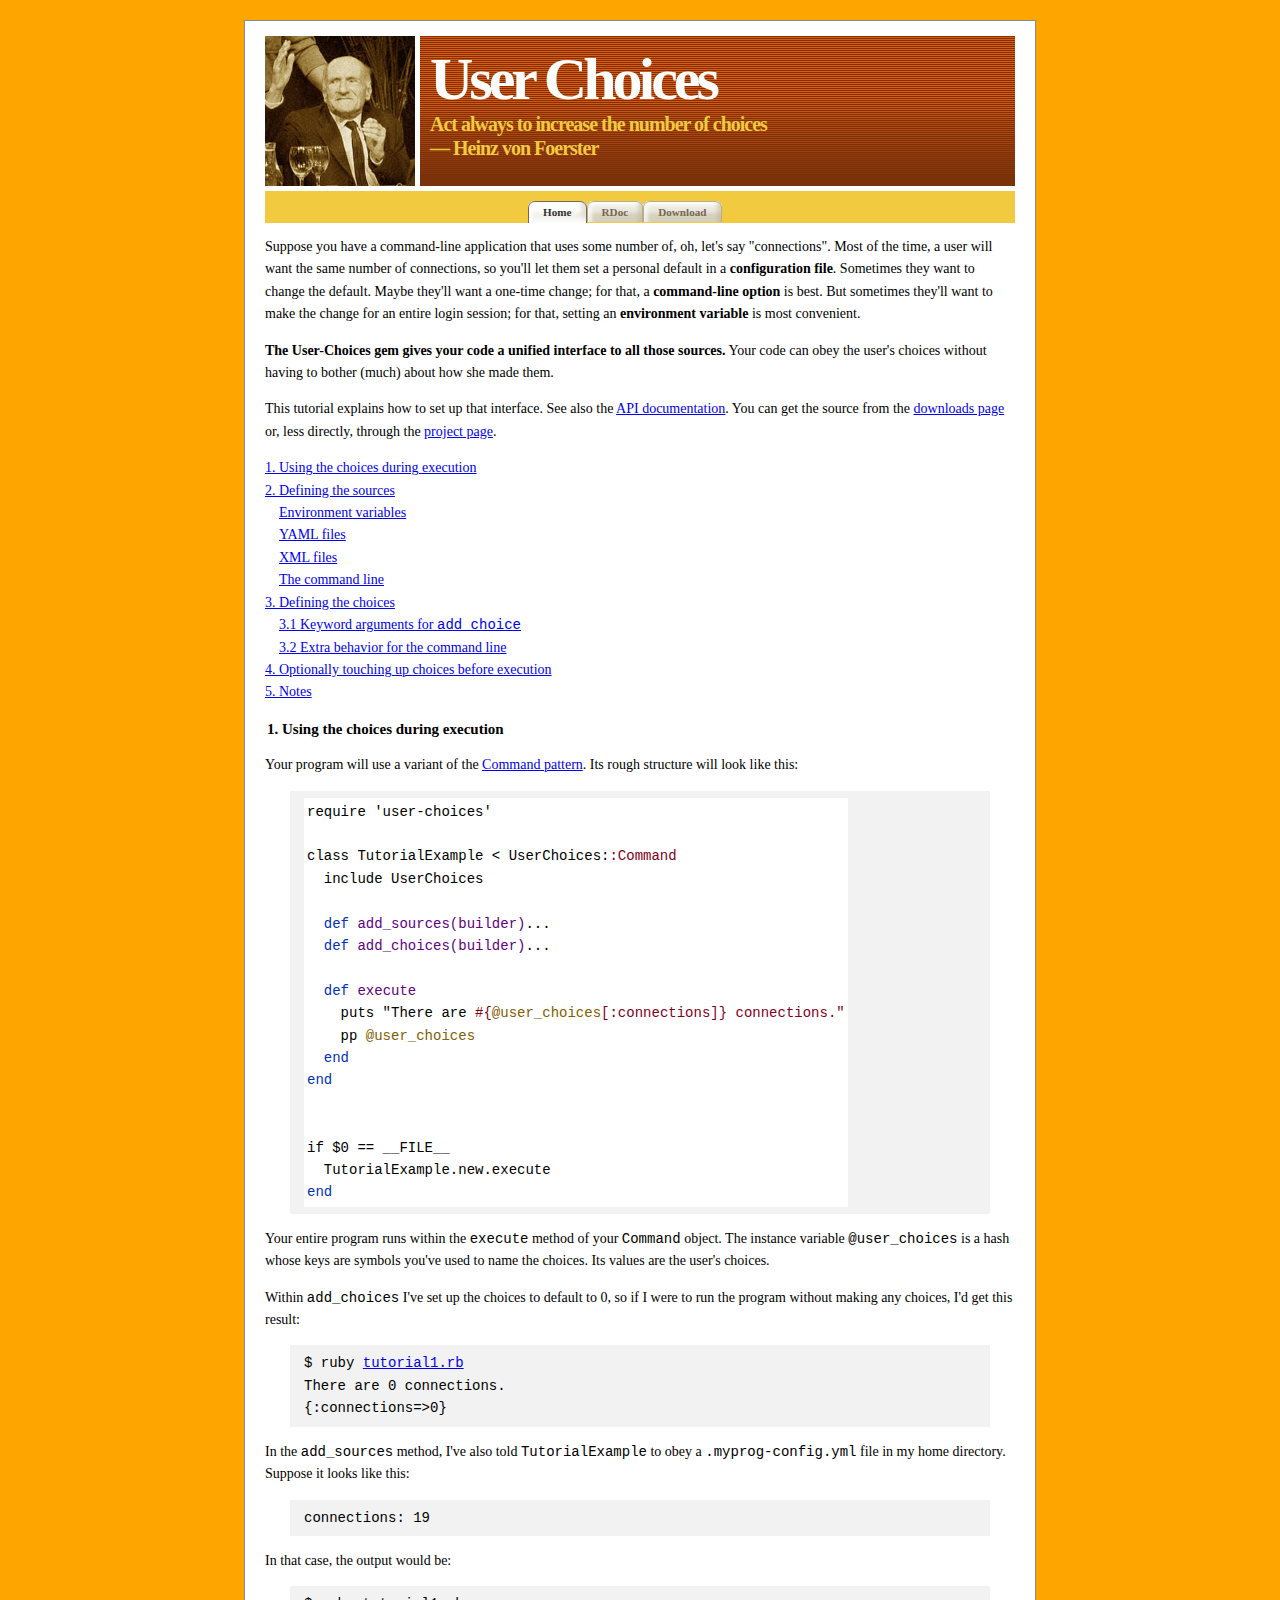
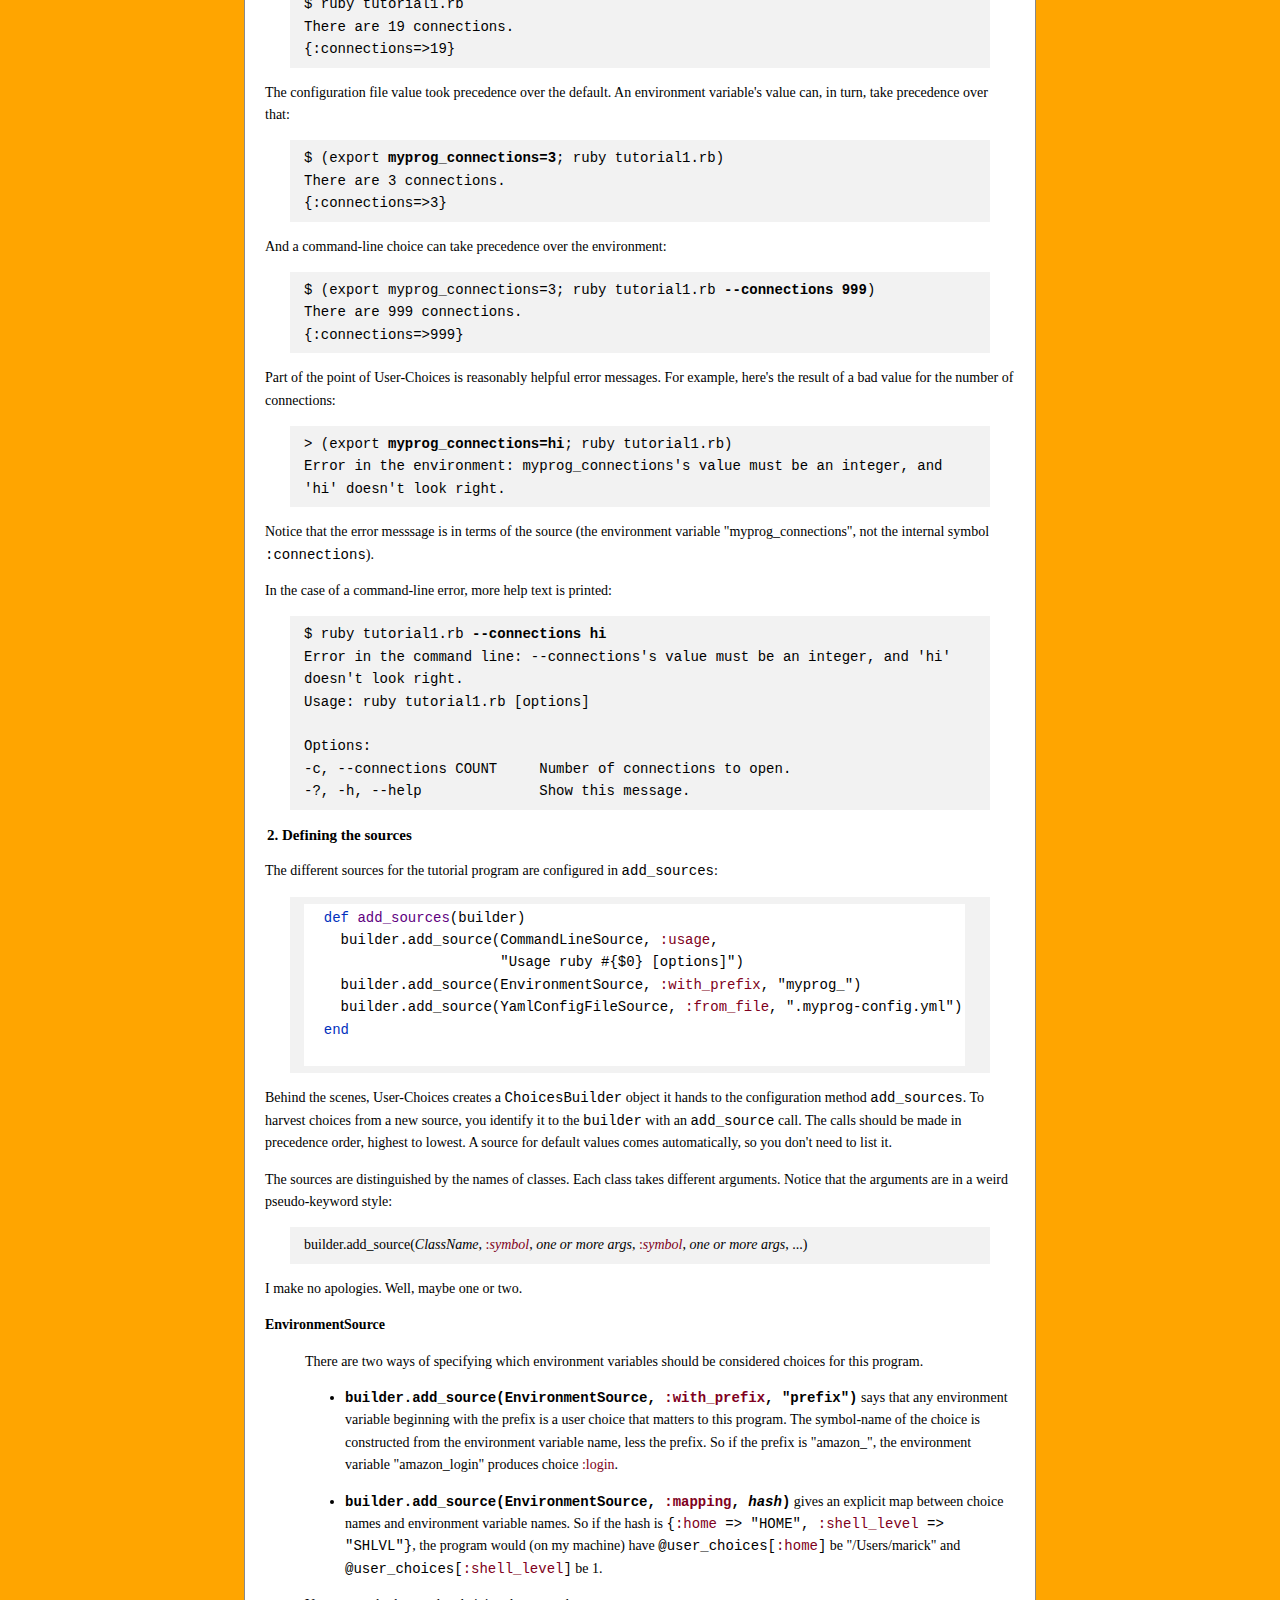
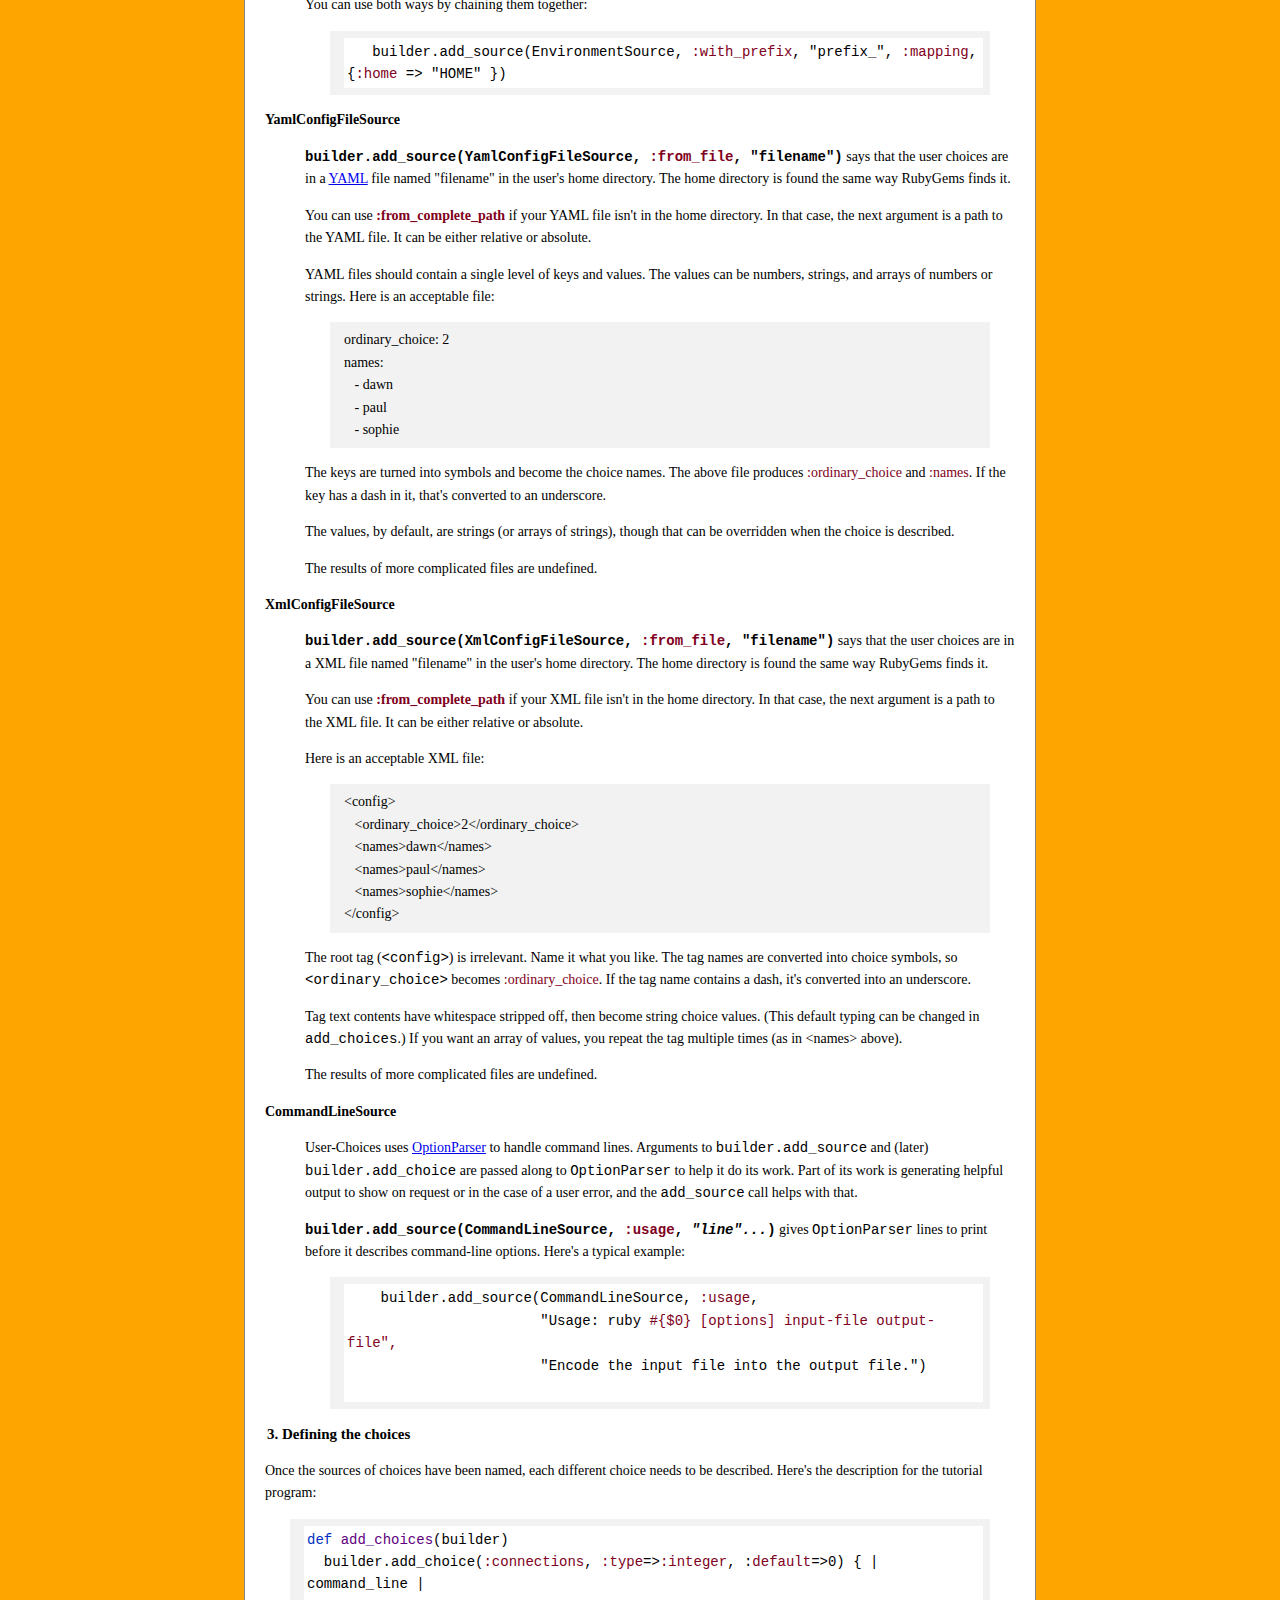
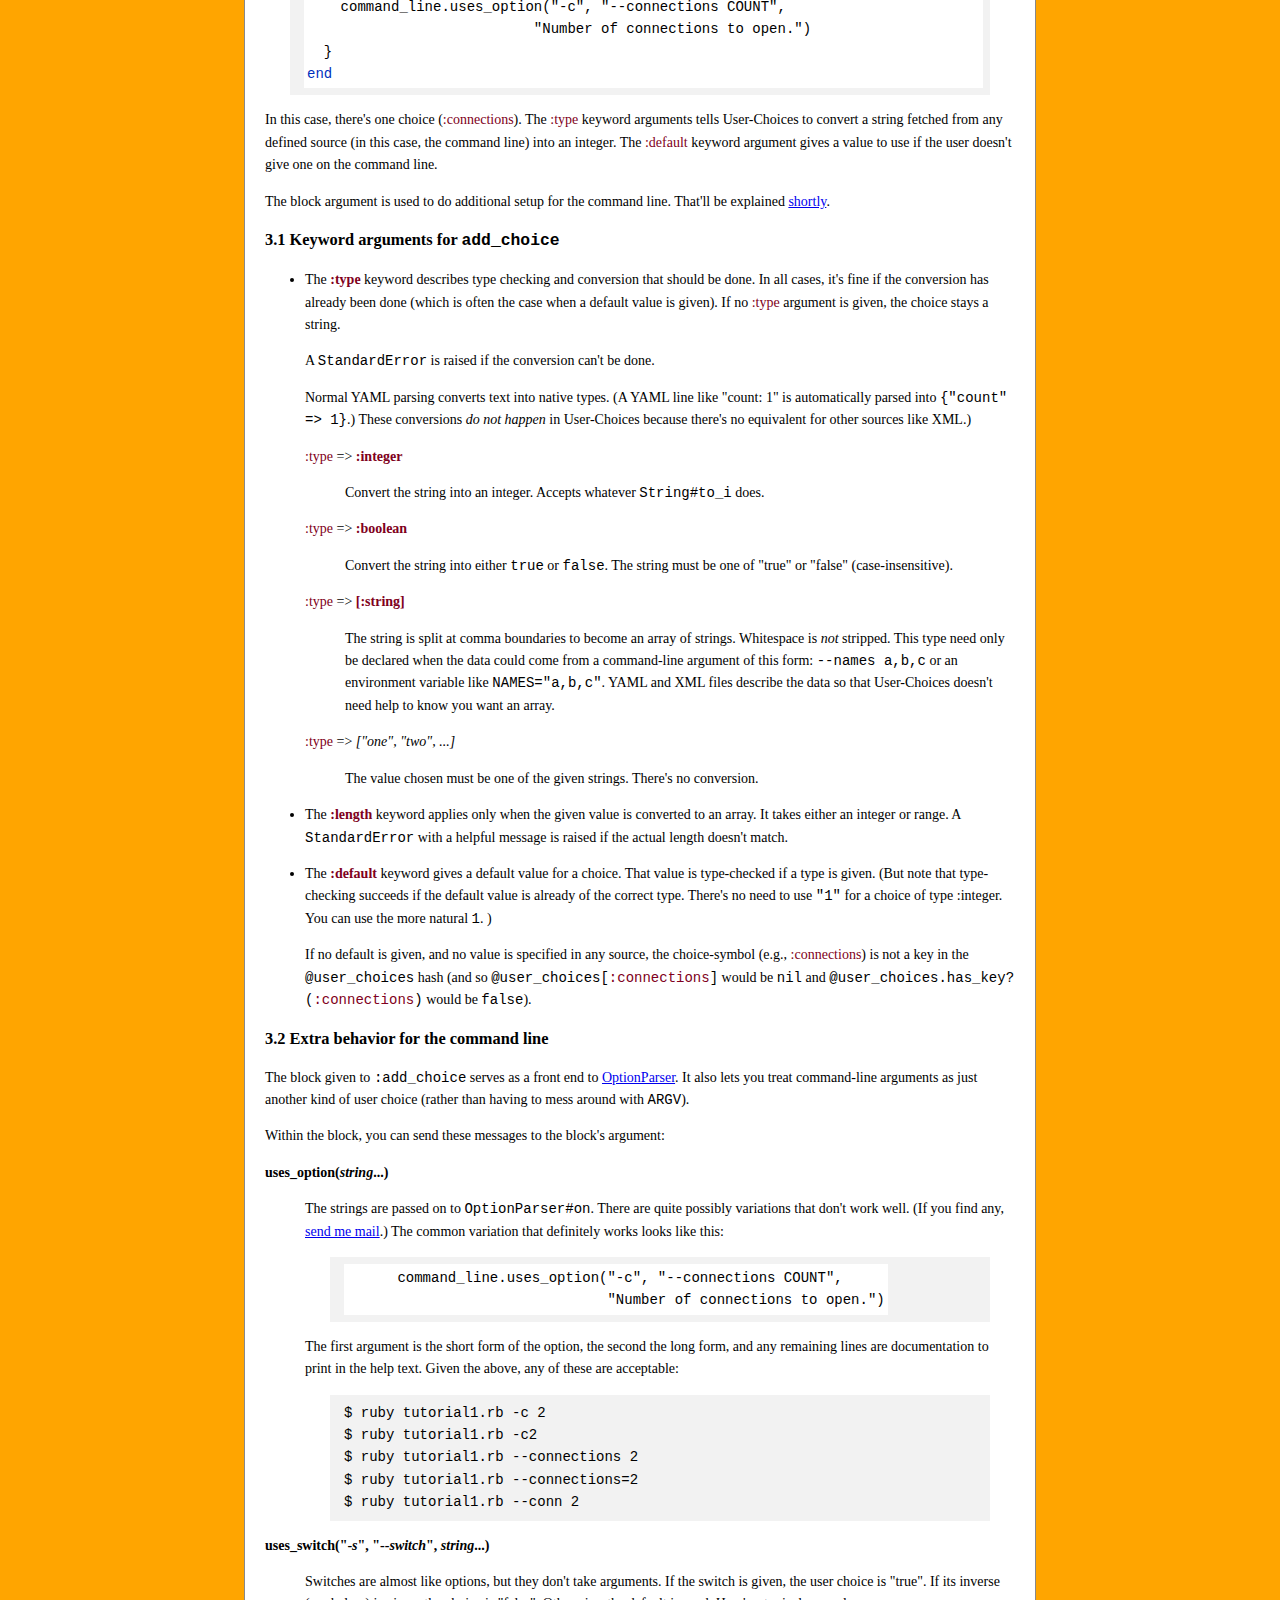
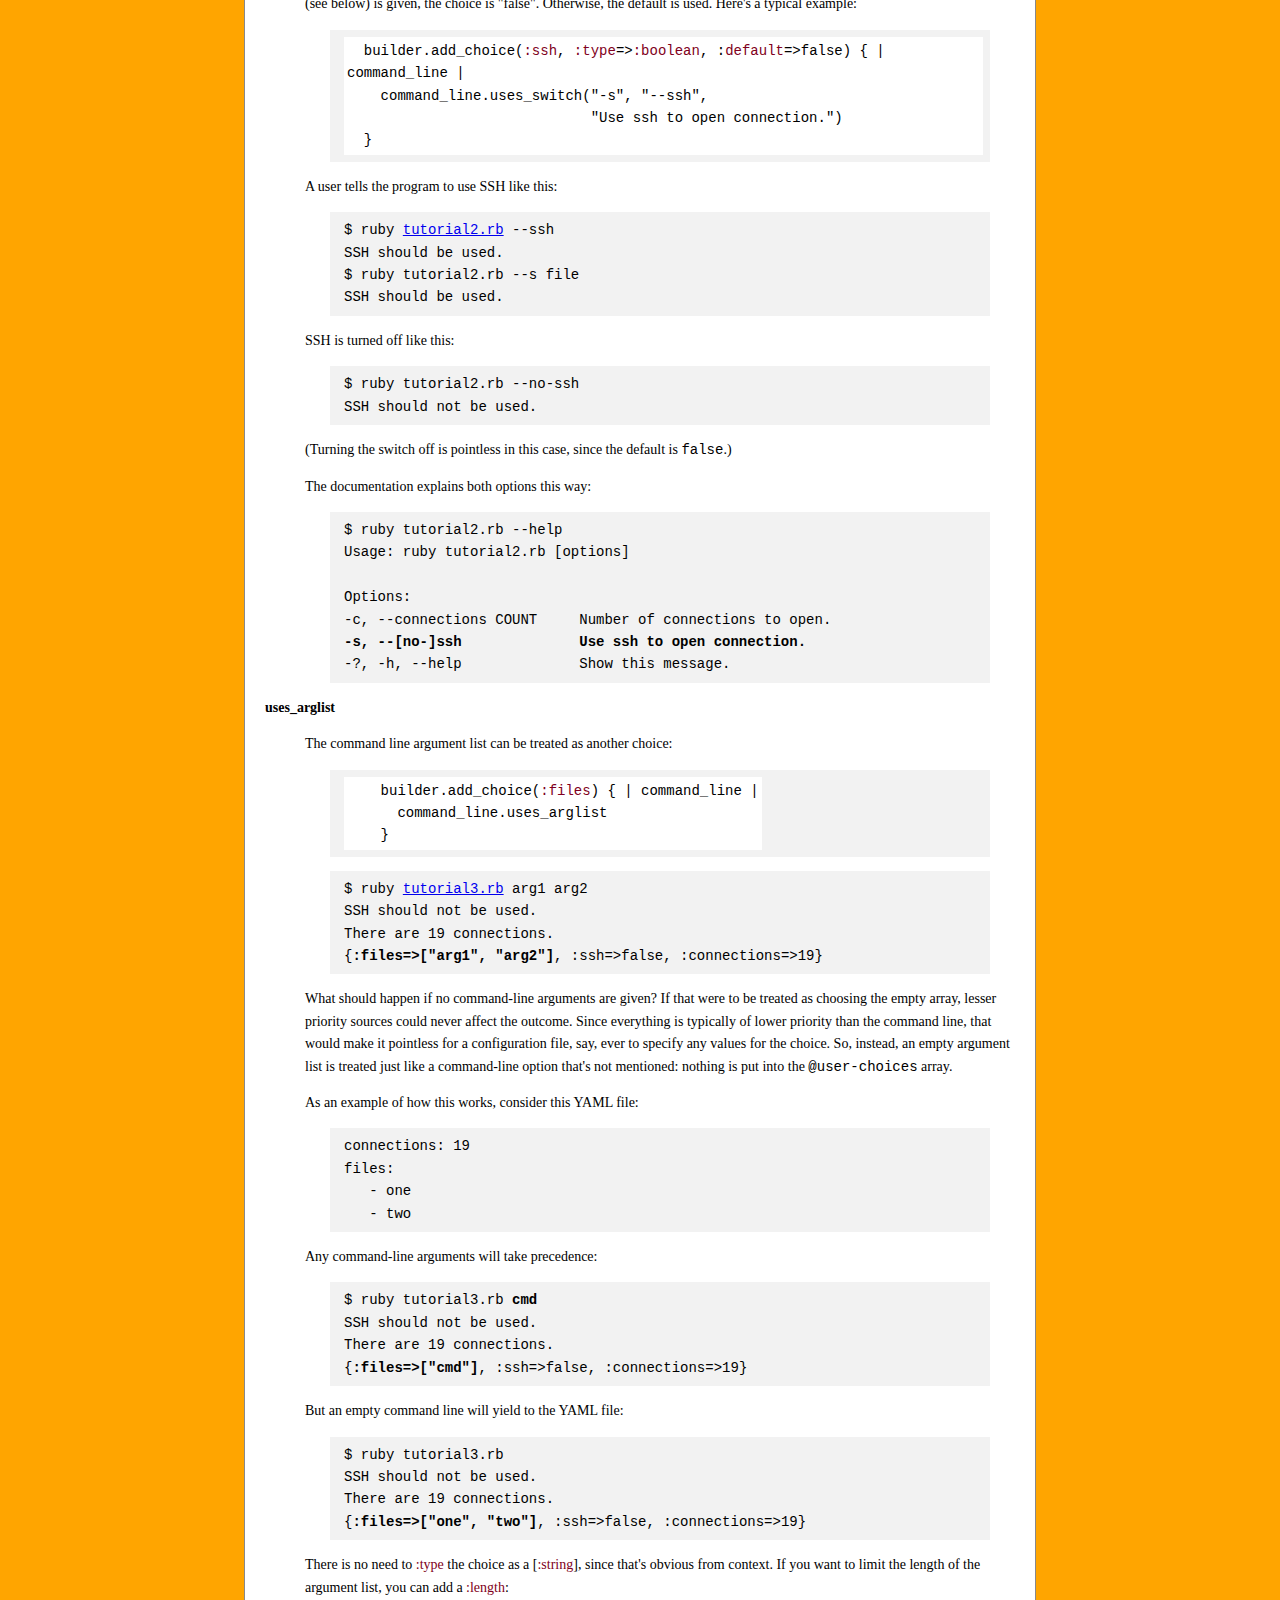
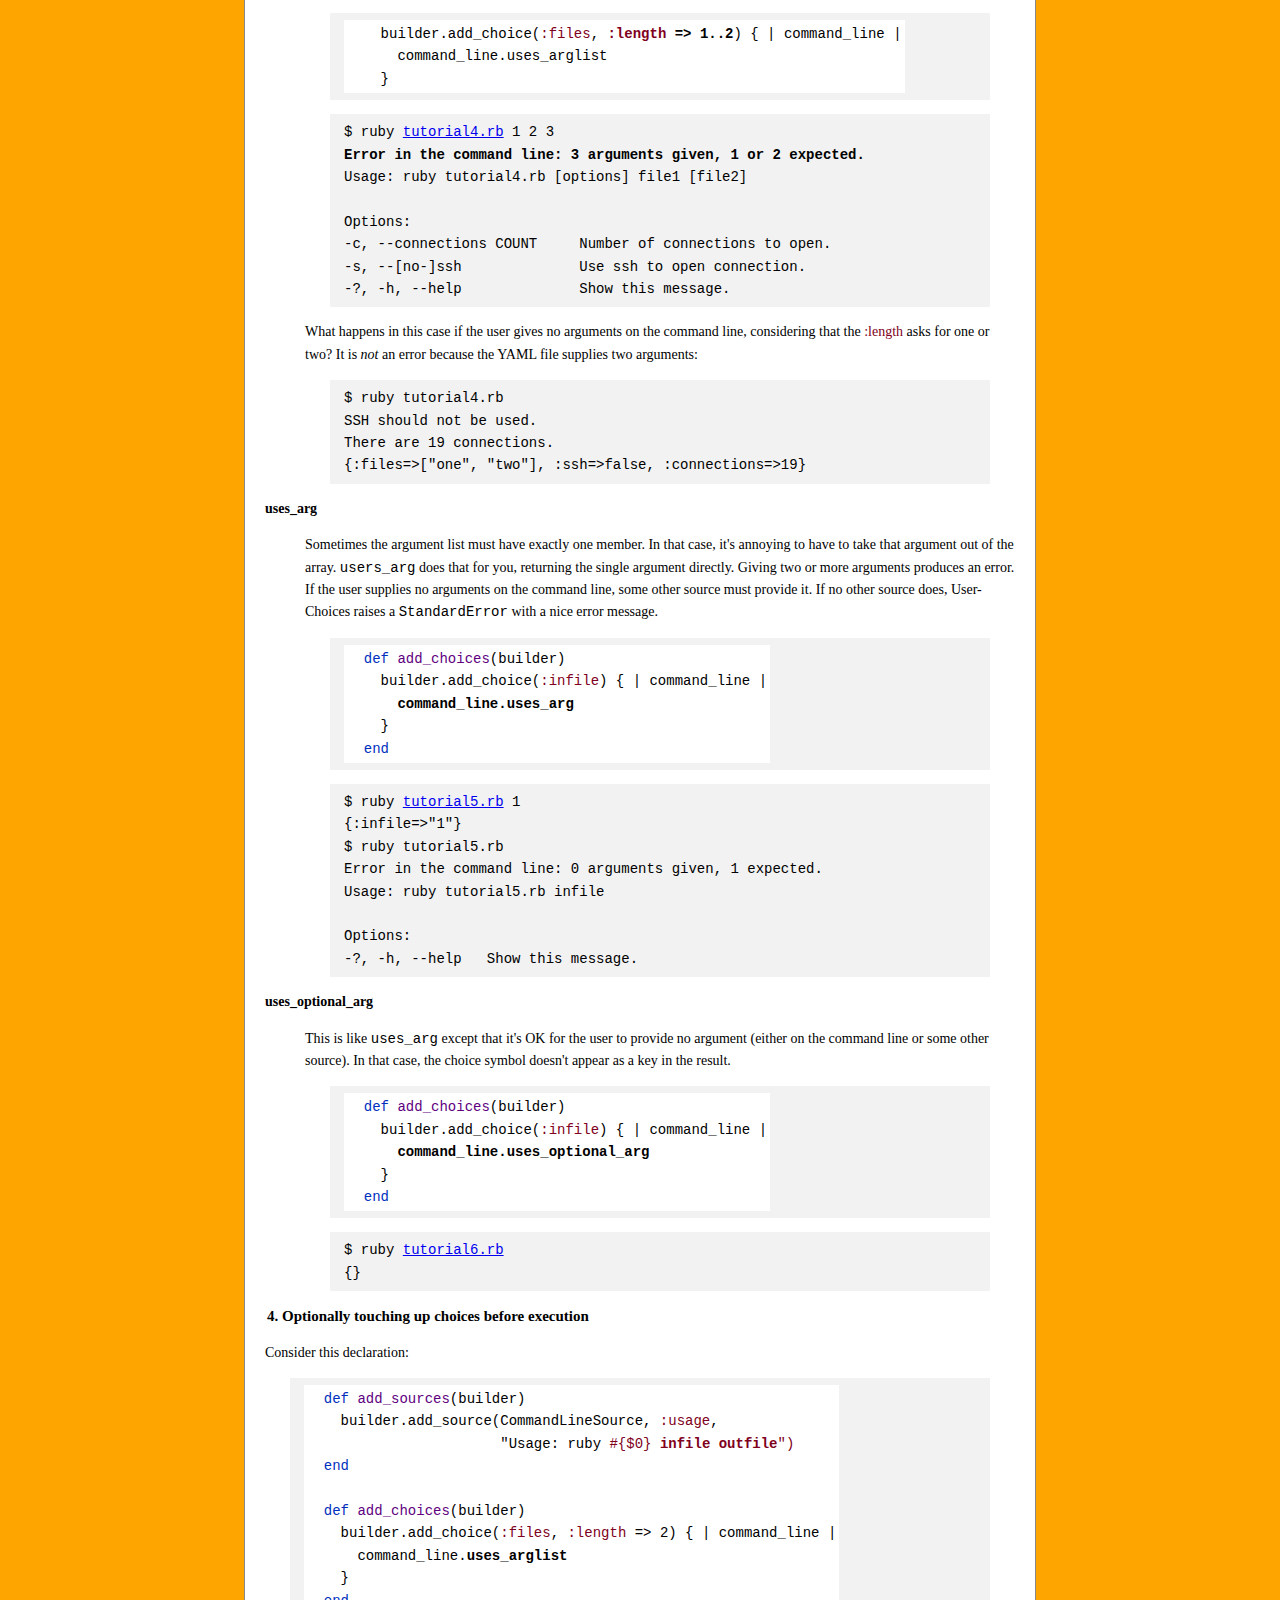
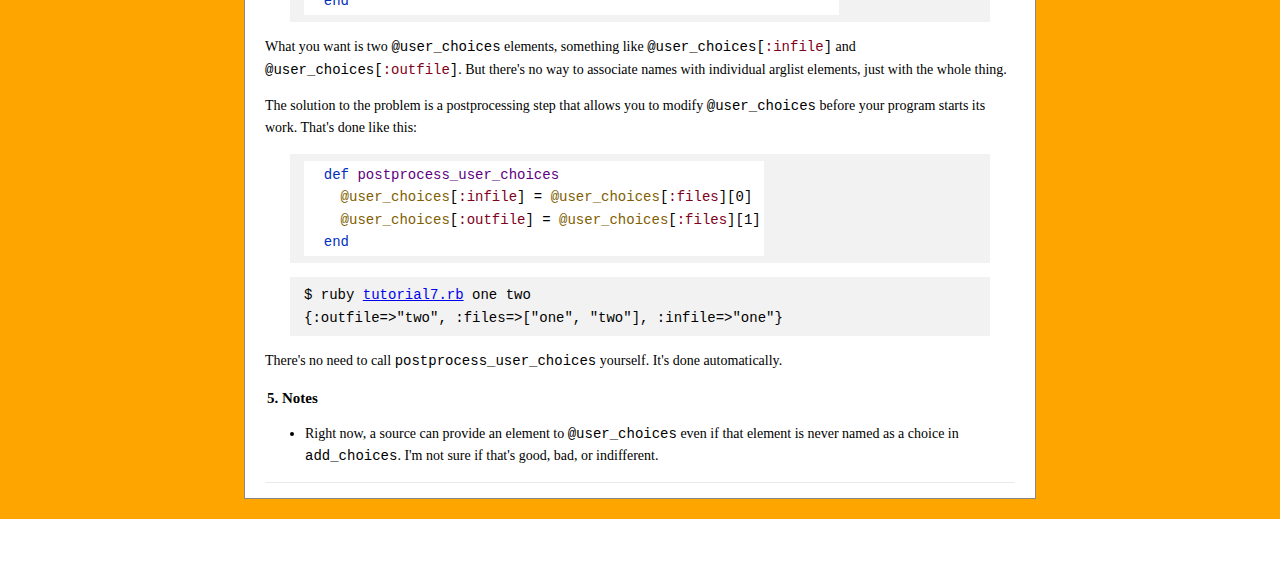
==== examples/tutorial/index.html @ d520eed7 "add css for front page" ====
<!DOCTYPE html PUBLIC "-//W3C//DTD XHTML 1.0 Transitional//EN"
	"http://www.w3.org/TR/xhtml1/DTD/xhtml1-transitional.dtd">

<html xmlns="http://www.w3.org/1999/xhtml" xml:lang="en" lang="en">
<head>
	<meta http-equiv="Content-Type" content="text/html; charset=utf-8"/>

	<title>Using User-Choices</title>
	<link rel="stylesheet" type="text/css" media="screen" href="css/main.css" />
	
</head>
 
<body>
	<div id="pageBody">
		<div id="outer-container">
			<div id="container">
			<div id="header">
				<div id="headerLeft"></div>
				<div id="headerRight"><h1>User Choices</h1><span class="highlight"><h2>Act always to increase the number of choices <br /> &mdash; Heinz von Foerster</h2></span></div>
			</div>
			<div id="headerNav">
					<div id="centerNav">
					<ul>
							<li id="current"><a href="index.html">Home</a></li>
							<li><a href="http://user-choices.rubyforge.org/rdoc/">RDoc</a></li>
							<li><a href="http://rubyforge.org/frs/?group_id=4192">Download</a></li>
					</ul>
					</div>
			</div>
			<div id="content">
  
	
	

<p>
	Suppose you have a command-line application that uses some number of, oh, let's say "connections". Most of the time, a user will want the same number of connections, so you'll let them set a personal default in a <strong>configuration file</strong>. Sometimes they want to change the default. Maybe they'll want a one-time change; for that, a <strong>command-line option</strong> is best. But sometimes they'll want to make the change for an entire login session; for that, setting an <strong>environment variable</strong> is most convenient.
</p>
<p>
	<strong>The User-Choices gem gives your code a unified interface to all those sources.</strong> Your code can obey the user's choices without having to bother (much) about how she made them.
</p>

<p>
	This tutorial explains how to set up that interface. See also the <a href="http://user-choices.rubyforge.org/rdoc/" title="user-choices API">API documentation</a>. You can get the source from the <a href="http://rubyforge.org/frs/?group_id=4192" title="RubyForge: User Choices: Project Filelist">downloads page</a> or, less directly, through the <a href="http://rubyforge.org/projects/user-choices" title="RubyForge: User Choices: Project Info">project page</a>.
</p>
	<a href="#using">1. Using the choices during execution</a><br />
	<a href="#sources">2. Defining the sources</a><br />
	&nbsp;&nbsp;&nbsp;&nbsp;<a href="#environmentsource">Environment variables</a><br />
	&nbsp;&nbsp;&nbsp;&nbsp;<a href="#yamlsource">YAML files</a><br />
	&nbsp;&nbsp;&nbsp;&nbsp;<a href="#xmlsource">XML files</a><br />
	&nbsp;&nbsp;&nbsp;&nbsp;<a href="#commandlinesource">The command line</a><br />
	<a href="#choices">3. Defining the choices</a><br />
	&nbsp;&nbsp;&nbsp;&nbsp;<a href="#keywordargs">3.1 Keyword arguments for <code>add_choice</code></a><br />
	&nbsp;&nbsp;&nbsp;&nbsp;<a href="#cmdline">3.2 Extra behavior for the command line</a><br />
	<a href="#postprocessing">4. Optionally touching up choices before execution</a><br />
	<a href="#notes">5. Notes</a><br />
<p>
	
</p>


<h2><a name="using">1. Using the choices during execution</a></h2>
<p>
	Your program will use a variant of the <a href="http://en.wikipedia.org/wiki/Command_pattern" title="Command pattern - Wikipedia, the free encyclopedia">Command pattern</a>. Its rough structure will look like this:
</p>

<blockquote><table bgcolor="white" border="0"><tr><td>
<code>
require 'user-choices' <br />
&nbsp; <br />
class TutorialExample &lt; UserChoices:<font style="color: #800020;">:Command</font> <br />
&nbsp;&nbsp;include UserChoices <br />
&nbsp; <br />
&nbsp;&nbsp;<font style="color: #002FBD;">def</font> <font style="color: #600080;">add_sources(builder)</font>... <br />
&nbsp;&nbsp;<font style="color: #002FBD;">def</font> <font style="color: #600080;">add_choices(builder)</font>... <br />
<br />
&nbsp;&nbsp;<font style="color: #002FBD;">def</font> <font style="color: #600080;">execute</font> <br />
&nbsp;&nbsp;&nbsp;&nbsp;puts "There are <font style="color: #800020;">#{<font style="color: #806000;">@user_choices</font>[<font style="color: #800020;">:connections</font>]} connections."</font> <br />
&nbsp;&nbsp;&nbsp;&nbsp;pp <font style="color: #806000;">@user_choices</font> <br />
&nbsp;&nbsp;<font style="color: #002FBD;">end</font> <br />
<font style="color: #002FBD;">end</font> <br />
&nbsp; <br />
&nbsp; <br />
if $0 == __FILE__ <br />
&nbsp;&nbsp;TutorialExample.new.execute <br />
<font style="color: #002FBD;">end</font> <br />
</code>

</td></tr></table></blockquote>

<p>
	Your entire program runs within the <code>execute</code> method of your <code>Command</code> object. The instance variable <code>@user_choices</code> is a hash whose keys are symbols you've used to name the choices. Its values are the user's choices.
</p>

<p>
	Within <code>add_choices</code> I've set up the choices to default to 0, so if I were to run the program without making any choices, I'd get this result:
</p>

<blockquote>
	<code>
		$ ruby <a href="tutorial1.rb">tutorial1.rb</a><br/>
		There are 0 connections.<br/>
		{:connections=>0}<br/>
	</code>
</blockquote>

<p>In the <code>add_sources</code> method, I've also told <code>TutorialExample</code> to obey a <code>.myprog-config.yml</code> file in my home directory. Suppose it looks like this:</p>

<blockquote>
	<code>
		connections: 19
	</code>
</blockquote>

<p>In that case, the output would be:</p>

<blockquote>
	<code>
		$ ruby tutorial1.rb<br/>
		There are 19 connections.<br/>
		{:connections=>19}	<br/>
	</code>
</blockquote>

<p>
	The configuration file value took precedence over the default. An environment variable's value can, in turn, take precedence over that:
</p>

<blockquote>
	<code>
		$ (export <strong>myprog_connections=3</strong>; ruby tutorial1.rb) <br/>
		There are 3 connections. <br/>
		{:connections=>3} <br/>
	</code>
</blockquote>

<p>
	And a command-line choice can take precedence over the environment:
</p>

<blockquote>
	<code>
		$ (export myprog_connections=3; ruby tutorial1.rb <b>--connections 999</b>) <br/>
		There are 999 connections. <br/>
		{:connections=>999} <br/>
	</code>
</blockquote>

		<p>Part of the point of User-Choices is reasonably helpful error messages. For example, here's the result of a bad value for the number of connections:
			</p>
			<blockquote>
				<code>
					> (export <strong>myprog_connections=hi</strong>; ruby tutorial1.rb)<br />
					Error in the environment: myprog_connections's value must be an integer, and 'hi' doesn't look right.<br />
						 				</code></blockquote>

<p>Notice that the error messsage is in terms of the source (the environment variable "myprog_connections", not the internal symbol <code>:connections</code>). 
	</p>
	<p>
	In the case of a command-line error, more help text is printed:</p>

<blockquote>
	<code>
		$ ruby tutorial1.rb <strong>--connections hi</strong> <br />
		Error in the command line: --connections's value must be an integer, and 'hi' doesn't look right. <br />
		Usage: ruby tutorial1.rb [options] <br />
 <br />
		Options: <br />
		    -c, --connections COUNT&nbsp;&nbsp;&nbsp;&nbsp;&nbsp;Number of connections to open. <br />
		    -?, -h, --help&nbsp;&nbsp;&nbsp;&nbsp;&nbsp;&nbsp;&nbsp;&nbsp;&nbsp;&nbsp;&nbsp;&nbsp;&nbsp;&nbsp;Show this message.	<br />	</code></blockquote>


<h2><a name="sources">2. Defining the sources</a></h2>
<p>
	The different sources for the tutorial program are configured in <code>add_sources</code>:</p>
	
	<blockquote><table bgcolor="white" border="0"><tr><td>
	<code>
	&nbsp;&nbsp;<font style="color: #002FBD;">def</font> <font style="color: #600080;">add_sources</font>(builder) <br />
	&nbsp;&nbsp;&nbsp;&nbsp;builder.add_source(CommandLineSource, <font style="color: #800020;">:usage</font>, <br />
	&nbsp;&nbsp;&nbsp;&nbsp;&nbsp;&nbsp;&nbsp;&nbsp;&nbsp;&nbsp;&nbsp;&nbsp;&nbsp;&nbsp;&nbsp;&nbsp;&nbsp;&nbsp;&nbsp;&nbsp;&nbsp;&nbsp;&nbsp;"Usage ruby #{$0} [options]")<br />
	&nbsp;&nbsp;&nbsp;&nbsp;builder.add_source(EnvironmentSource, <font style="color: #800020;">:with_prefix</font>, "myprog_") <br />
	&nbsp;&nbsp;&nbsp;&nbsp;builder.add_source(YamlConfigFileSource, <font style="color: #800020;">:from_file</font>, ".myprog-config.yml") <br />
	&nbsp;&nbsp;<font style="color: #002FBD;">end</font> <br />
	&nbsp; <br />
	</code>

	</td></tr></table></blockquote>
	
<p>Behind the scenes, User-Choices creates a <code>ChoicesBuilder</code> object it hands to the configuration method <code>add_sources</code>. To harvest choices from a new source, you identify it to the <code>builder</code> with an <code>add_source</code> call. The calls should be made in precedence order, highest to lowest. A source for default values comes automatically, so you don't need to list it.
</p>	
<p>	
	The sources are distinguished by the names of classes. Each class takes different arguments. Notice that the arguments are in a weird pseudo-keyword style:</p>
	<blockquote>
		builder.add_source(<i>ClassName</i>, <font style="color: #800020;">:<i>symbol</i></font>, <i>one or more args</i>, <font style="color: #800020;">:<i>symbol</i></font>, <i>one or more args</i>, ...)
	</blockquote>

<p>I make no apologies. Well, maybe one or two.</p>

<dl>
	<dt><b><a name="environmentsource">EnvironmentSource</a></b></dt>
	<dd>
		<p>
			There are two ways of specifying which environment  variables should be considered choices for this program.
		</p>
		<ul>
			<li>
				<p>
					<b><code>builder.add_source(EnvironmentSource, <font style="color: #800020;">:with_prefix</font>, "prefix")</code></b> says that any environment variable beginning with the prefix is a user choice that matters to this program. The symbol-name of the choice is constructed from the environment variable name, less the prefix. So if the prefix is "amazon_", the environment variable "amazon_login" produces choice <font style="color: #800020;">:login</font>.
				</p>
			</li>
			<li>
				<p>
					<b><code>builder.add_source(EnvironmentSource, <font style="color: #800020;">:mapping</font>, <i>hash</i>)</code></b> gives an explicit map between choice names and environment variable names. So if the hash is <code>{<font style="color: #800020;">:home</font> => "HOME", <font style="color: #800020;">:shell_level</font> => "SHLVL"}</code>, the program would (on my machine) have <code>@user_choices[<font style="color: #800020;">:home</font>]</code> be "/Users/marick" and <code>@user_choices[<font style="color: #800020;">:shell_level</font>]</code> be 1.
				</p>
			</li>
		</ul>
		<p>
			 You can use both ways by chaining them together:
		</p>
		
		<blockquote><table bgcolor="white" border="0"><tr><td>
		<code>
		&nbsp;&nbsp;&nbsp;builder.add_source(EnvironmentSource, <font style="color: #800020;">:with_prefix</font>, "prefix_", <font style="color: #800020;">:mapping</font>, {<font style="color: #800020;">:home</font> => "HOME" }) <br />
		</code>

		</td></td></table></blockquote>
		
	</dd>
		
	<dt><b><a name="yamlsource">YamlConfigFileSource</a></b></dt>
	<dd>
		<p>
		<b><code>builder.add_source(YamlConfigFileSource, <font style="color: #800020;">:from_file</font>, "filename")</code></b> says that the user choices are in a <a href="http://yaml.org/" title="YAML Ain't Markup Language">YAML</a> file named "filename" in the user's home directory. The home directory is found the same way RubyGems finds it. 
		</p>
		<p>
			You can use <b><font style="color: #800020;">:from_complete_path</font></b> if your YAML file isn't in the home directory. In that case, the next argument is a path to the YAML file. It can be either relative or absolute. 
		</p>
		<p>
			YAML files should contain a single level of keys and values. The values can be numbers, strings, and arrays of numbers or strings. Here is an acceptable file:
			</p>
			<blockquote>
				ordinary_choice: 2<br/>
				names:<br/>
				&nbsp;&nbsp;    - dawn<br/>
				&nbsp;&nbsp;    - paul<br/>
				&nbsp;&nbsp;    - sophie<br/>

			</blockquote>
			<p>
				The keys are turned into symbols and become the choice names. The above file produces <font style="color: #800020;">:ordinary_choice</font> and <font style="color: #800020;">:names</font>. If the key has a dash in it, that's converted to an underscore.</p>
<p>				The values, by default, are strings (or arrays of strings), though that can be overridden when the choice is described. 
			</p>
			<p>
			The results of more complicated files are undefined.
			</p>
	</dd>
		
	<dt><b><a name="xmlsource">XmlConfigFileSource</a></b></dt>
	<dd>
<p>	<b><code>builder.add_source(XmlConfigFileSource, <font style="color: #800020;">:from_file</font>, "filename")</code></b> says that the user choices are in a XML file named "filename" in the user's home directory. The home directory is found the same way RubyGems finds it. 
	</p>
	<p>
		You can use <b><font style="color: #800020;">:from_complete_path</font></b> if your XML file isn't in the home directory. In that case, the next argument is a path to the XML file. It can be either relative or absolute. 
	</p>
	<p>
		Here is an acceptable XML file:
	</p>
		<blockquote> 
			&lt;config&gt; <br />
			&nbsp;&nbsp;&nbsp;&lt;ordinary_choice&gt;2&lt;/ordinary_choice&gt; <br />
			&nbsp;&nbsp;&nbsp;&lt;names&gt;dawn&lt;/names&gt; <br />
			&nbsp;&nbsp;&nbsp;&lt;names&gt;paul&lt;/names&gt; <br />
			&nbsp;&nbsp;&nbsp;&lt;names&gt;sophie&lt;/names&gt; <br />
			&lt;/config&gt; <br />
		</blockquote>
		<p>
			The root tag (<code>&lt;config&gt;</code>) is irrelevant. Name it what you like. The tag names are converted into choice symbols, so <code>&lt;ordinary_choice&gt;</code> becomes <font style="color: #800020;">:ordinary_choice</font>. If the tag name contains a dash, it's converted into an underscore.
		</p>
		<p>
			Tag text contents have whitespace stripped off, then become string choice values. (This default typing can be changed in <code>add_choices</code>.) If you want an array of values, you repeat the tag multiple times (as in &lt;names&gt; above). 
			</p>
		<p>
		The results of more complicated files are undefined.
		</p>
	
	</dd>
		
	<dt><b><a name="commandlinesource">CommandLineSource</a></b></dt>
	<dd>
		<p>
			User-Choices uses <a href="http://www.ruby-doc.org/stdlib/" title="Ruby Standard Library Documentation: OptionParser">OptionParser</a> to handle command lines. Arguments to <code>builder.add_source</code> and (later) <code>builder.add_choice</code> are passed along to <code>OptionParser</code> to help it do its work. Part of its work is generating helpful output to show on request or in the case of a user error, and the <code>add_source</code> call helps with that.
		</p>
		<p>
		
		<b><code>builder.add_source(CommandLineSource, <font style="color: #800020;">:usage</font>, <em>"line"...</em>)</code></b> gives <code>OptionParser</code> lines to print before it describes command-line options. Here's a typical example:
		</p>
		
				<blockquote><table bgcolor="white" border="0"><tr><td>
				<code>
				&nbsp;&nbsp;&nbsp;&nbsp;builder.add_source(CommandLineSource, <font style="color: #800020;">:usage</font>, <br />
				&nbsp;&nbsp;&nbsp;&nbsp;&nbsp;&nbsp;&nbsp;&nbsp;&nbsp;&nbsp;&nbsp;&nbsp;&nbsp;&nbsp;&nbsp;&nbsp;&nbsp;&nbsp;&nbsp;&nbsp;&nbsp;&nbsp;&nbsp;"Usage: ruby <font style="color: #800020;">#{$0} [options] input-file output-file",</font> <br />
				&nbsp;&nbsp;&nbsp;&nbsp;&nbsp;&nbsp;&nbsp;&nbsp;&nbsp;&nbsp;&nbsp;&nbsp;&nbsp;&nbsp;&nbsp;&nbsp;&nbsp;&nbsp;&nbsp;&nbsp;&nbsp;&nbsp;&nbsp;"Encode the input file into the output file.") <br />
				&nbsp; <br />
				</code>

				</td></tr></table></blockquote>
	</dd>
	</dl>
	
	
	
	
	
	
	
	
<h2><a name="choices">3. Defining the choices</a></h2>
<p>
	Once the sources of choices have been named, each different choice needs to be described. Here's the description for the tutorial program:
</p>
<blockquote><table bgcolor="white" border="0"><tr><td>
<code>
<font style="color: #002FBD;">def</font> <font style="color: #600080;">add_choices</font>(builder) <br />
&nbsp;&nbsp;builder.add_choice(<font style="color: #800020;">:connections</font>, <font style="color: #800020;">:type</font>=><font style="color: #800020;">:integer</font>, :<font style="color: #800020;">default</font>=>0) { | command_line | <br />
&nbsp;&nbsp;&nbsp;&nbsp;command_line.uses_option("-c", "--connections COUNT", <br />
&nbsp;&nbsp;&nbsp;&nbsp;&nbsp;&nbsp;&nbsp;&nbsp;&nbsp;&nbsp;&nbsp;&nbsp;&nbsp;&nbsp;&nbsp;&nbsp;&nbsp;&nbsp;&nbsp;&nbsp;&nbsp;&nbsp;&nbsp;&nbsp;&nbsp;&nbsp;&nbsp;"Number of connections to open.") <br />
&nbsp;&nbsp;} <br />
<font style="color: #002FBD;">end</font> <br />
</code>

</td></tr></table></blockquote>
<p>
	In this case, there's one choice (<font style="color: #800020;">:connections</font>). The <font style="color: #800020;">:type</font> keyword arguments tells User-Choices to convert a string fetched from any defined source (in this case, the command line) into an integer. The <font style="color: #800020;">:default</font> keyword argument gives a value to use if the user doesn't give one on the command line. 
</p>

<p>The block argument is used to do additional setup for the command line. That'll be explained <a href="#cmdline">shortly</a>.
</p>


<h3><a name="keywordargs"/>3.1 Keyword arguments for <code>add_choice</code></a></h3>
<ul>
	<li><p>
		The <b><font style="color: #800020;">:type</font></b> keyword describes type checking and conversion that should be done. In all cases, it's fine if the conversion has already been done (which is often the case when a default value is given). If no <font style="color: #800020;">:type</font> argument is given, the choice stays a string.
		</p>
		
		<p>
		A <code>StandardError</code> is raised if the conversion can't be done. 
		</p>
		<p>
			Normal YAML parsing converts text into native types. (A YAML line like "count: 1" is automatically parsed into <code>{"count" => 1}</code>.) These conversions <em>do not happen</em> in User-Choices because there's no equivalent for other sources like XML.)
		</p>
		<dl>
			<dt><font style="color: #800020;">:type</font> => <b><font style="color: #800020;">:integer</font></b></dt>
			<dd><p>
				Convert the string into an integer. Accepts whatever <code>String#to_i</code> does.
			</p></dd>

			<dt><font style="color: #800020;">:type</font> => <b><font style="color: #800020;">:boolean</font></b></dt>
			<dd><p>
				Convert the string into either <code>true</code> or <code>false</code>. The string must be one of "true" or "false" (case-insensitive).
			</p></dd>

			<dt><font style="color: #800020;">:type</font> => <b><font style="color: #800020;">[:string]</font></b></dt>
				
			<dd><p>
				The string is split at comma boundaries to become an array of strings. Whitespace is <em>not</em> stripped. This type need only be declared when the data could come from a command-line argument of this form: <code>--names a,b,c</code> or an environment variable like <code>NAMES="a,b,c"</code>. YAML and XML files describe the data so that User-Choices doesn't need help to know you want an array.
			</p></dd>

			<dt><font style="color: #800020;">:type</font> => <i>["one", "two", ...]</i></dt>
			<dd><p>
				The value chosen must be one of the given strings. There's no conversion.
			</p></dd>

		</dl>
	</li>

	<li><p>
		The <b><font style="color: #800020;">:length</font></b> keyword applies only when the given value is converted to an array. It takes either an integer or range. A <code>StandardError</code> with a helpful message is raised if the actual length doesn't match.
	</p></li>

	<li><p>
		The <b><font style="color: #800020;">:default</font></b> keyword gives a default value for a choice. That value is type-checked if a type is given.  (But note that type-checking succeeds if the default value is already of the correct type. There's no need to use <code>"1"</code> for a choice of type :integer. You can use the more natural <code>1</code>. )
		</p>
		<p>
		If no default is given, and no value is specified in any source, the choice-symbol (e.g., <font style="color: #800020;">:connections</font>) is not a key in the <code>@user_choices</code> hash (and so <code>@user_choices[<font style="color: #800020;">:connections</font>]</code> would be <code>nil</code> and <code>@user_choices.has_key?(<font style="color: #800020;">:connections</font>)</code> would be <code>false</code>).
		
	</p></li>
</ul>
<h3><a name="cmdline">3.2 Extra behavior for the command line</a></h3>
<p>
	The block given to <code>:add_choice</code> serves as a front end to <a href="http://www.ruby-doc.org/stdlib/" title="Ruby Standard Library Documentation: OptionParser">OptionParser</a>. It also lets you treat command-line arguments as just another kind of user choice (rather than having to mess around with <code>ARGV</code>).
</p>
<p>
	Within the block, you can send these messages to the block's argument:
</p>

<dl>
	<dt><b>uses_option(<i>string</i>...)</b></dt>
	<dd>
		<p>
			The strings are passed on to <code>OptionParser#on</code>. There are quite possibly variations that don't work well. (If you find any, <a href="mailto:marick@exampler.com">send me mail</a>.) The common variation that definitely works looks like this:
		</p>
		
		<blockquote><table bgcolor="white" border="0"><tr><td>
		<code>
		&nbsp;&nbsp;&nbsp;&nbsp;&nbsp;&nbsp;command_line.uses_option("-c", "--connections COUNT", <br />
&nbsp;&nbsp;&nbsp;&nbsp;&nbsp;&nbsp;&nbsp;&nbsp;&nbsp;&nbsp;&nbsp;&nbsp;&nbsp;&nbsp;&nbsp;&nbsp;&nbsp;&nbsp;&nbsp;&nbsp;&nbsp;&nbsp;&nbsp;&nbsp;&nbsp;&nbsp;&nbsp;&nbsp;&nbsp;&nbsp;&nbsp;"Number of connections to open.") <br />
		</code>
		
		</td></tr></table></blockquote>
		<p>The first argument is the short form of the option, the second the long form, and any remaining lines are documentation to print in the help text. Given the above, any of these are acceptable:
</p>			

	<blockquote><code>
		$ ruby tutorial1.rb -c 2 <br />
		$ ruby tutorial1.rb -c2 <br />
		$ ruby tutorial1.rb --connections 2 <br />
		$ ruby tutorial1.rb --connections=2 <br />
		$ ruby tutorial1.rb --conn 2 <br />
	</code></blockquote>
		
	</dd>
	
	<dt><b>uses_switch("-<i>s</i>", "--<i>switch</i>", <i>string</i>...)</b></dt>
	<dd>
		<p>
			Switches are almost like options, but they don't take arguments. If the switch is given, the user choice is "true". If its inverse (see below) is given, the choice is "false". Otherwise, the default is used. Here's a typical example:
		</p>
		
		<blockquote><table bgcolor="white" border="0"><tr><td>
		<code>
		&nbsp;&nbsp;builder.add_choice(<font style="color: #800020;">:ssh</font>, <font style="color: #800020;">:type</font>=><font style="color: #800020;">:boolean</font>, :<font style="color: #800020;">default</font>=>false) { | command_line | <br />
		&nbsp;&nbsp;&nbsp;&nbsp;command_line.uses_switch("-s", "--ssh", <br />
		&nbsp;&nbsp;&nbsp;&nbsp;&nbsp;&nbsp;&nbsp;&nbsp;&nbsp;&nbsp;&nbsp;&nbsp;&nbsp;&nbsp;&nbsp;&nbsp;&nbsp;&nbsp;&nbsp;&nbsp;&nbsp;&nbsp;&nbsp;&nbsp;&nbsp;&nbsp;&nbsp;&nbsp;&nbsp;"Use ssh to open connection.") <br />
		&nbsp;&nbsp;} <br />
		</code>
		
		</td></tr></table></blockquote>
		<p>
			A user tells the program to use SSH like this: 
		</p>

		
		<blockquote><code>
			$ ruby <a href="tutorial2.rb">tutorial2.rb</a> --ssh<br />
			SSH should be used. <br />
			$ ruby tutorial2.rb --s file <br />
			SSH should be used. <br />
		</code></blockquote>
		
		<p>SSH is turned off like this:</p>
		
		<blockquote><code>
		 $ ruby tutorial2.rb --no-ssh <br />
		SSH should not be used. <br />
		</code></blockquote>
		
		<p>
			(Turning the switch off is pointless in this case, since the default is <code>false</code>.) 
			</p>
			<p>
				The documentation explains both options this way:
			
		</p>
		<blockquote><code>
			$ ruby tutorial2.rb --help <br />
			Usage: ruby tutorial2.rb [options]<br />
 <br />
			Options: <br />
			    -c, --connections COUNT&nbsp;&nbsp;&nbsp;&nbsp;&nbsp;Number of connections to open. <br />
			    <b>-s, --[no-]ssh&nbsp;&nbsp;&nbsp;&nbsp;&nbsp;&nbsp;&nbsp;&nbsp;&nbsp;&nbsp;&nbsp;&nbsp;&nbsp;&nbsp;Use ssh to open connection.</b> <br />
			    -?, -h, --help&nbsp;&nbsp;&nbsp;&nbsp;&nbsp;&nbsp;&nbsp;&nbsp;&nbsp;&nbsp;&nbsp;&nbsp;&nbsp;&nbsp;Show this message. <br />
		</code></blockquote>
			
	</dd>
	
	<dt><b>uses_arglist</b></dt>
	<dd>
		<p>
			The command line argument list can be treated as another choice:
		</p>
		
		<blockquote><table bgcolor="white" border="0"><tr><td>
		<code>
		&nbsp;&nbsp;&nbsp;&nbsp;builder.add_choice(<font style="color: #800020;">:files</font>) { | command_line | <br />
		&nbsp;&nbsp;&nbsp;&nbsp;&nbsp;&nbsp;command_line.uses_arglist <br />
		&nbsp;&nbsp;&nbsp;&nbsp;} <br />
		</code>

		</td></tr></table></blockquote>
		
		<blockquote><code>
		 $ ruby <a href="tutorial3.rb">tutorial3.rb</a> arg1 arg2 <br />
		SSH should not be used. <br />
		There are 19 connections. <br />
		{<b>:files=>["arg1", "arg2"]</b>, :ssh=>false, :connections=>19} <br />
		</code></blockquote>
		
		<p>
			What should happen if no command-line arguments are given? If that were to be treated as choosing the empty array, lesser priority sources could never affect the outcome. Since everything is typically of lower priority than the command line, that would make it pointless for a configuration file, say, ever to specify any values for the choice. So, instead, an empty argument list is treated just like a command-line option that's not mentioned: nothing is put into the <code>@user-choices</code> array.
			</p>
			<p>
				As an example of how this works, consider this YAML file:
			</p>
			
			<blockquote><code>
				connections: 19 <br />
				files: <br />
				&nbsp;&nbsp;  - one <br />
				&nbsp;&nbsp;  - two <br />
				</code></blockquote>
				
				<p>
					Any command-line arguments will take precedence:
</p>

<blockquote><code>
$ ruby tutorial3.rb <strong>cmd</strong> <br />
SSH should not be used. <br />
There are 19 connections. <br />
{<b>:files=>["cmd"]</b>, :ssh=>false, :connections=>19}			 <br />
</code></blockquote>

<p>
	But an empty command line will yield to the YAML file:
</p>
<blockquote><code>
	$ ruby tutorial3.rb <br />
	SSH should not be used. <br />
	There are 19 connections. <br />
	{<b>:files=>["one", "two"]</b>, :ssh=>false, :connections=>19} <br />
</code></blockquote>

	<p>
		There is no need to <font style="color: #800020;">:type</font> the choice as a [<font style="color: #800020;">:string</font>], since that's obvious from context. If you want to limit the length of the argument list, you can add a <font style="color: #800020;">:length</font>:
</p>

<blockquote><table bgcolor="white" border="0"><tr><td>
<code>
&nbsp;&nbsp;&nbsp;&nbsp;builder.add_choice(<font style="color: #800020;">:files</font>, <b><font style="color: #800020;">:length</font> => 1..2</b>) { | command_line | <br />
&nbsp;&nbsp;&nbsp;&nbsp;&nbsp;&nbsp;command_line.uses_arglist <br />
&nbsp;&nbsp;&nbsp;&nbsp;} <br />
</code>

</td></tr></table></blockquote>

<blockquote><code>
	 $ ruby <a href="tutorial4.rb">tutorial4.rb</a> 1 2 3 <br />
	<b>Error in the command line: 3 arguments given, 1 or 2 expected.</b> <br />
	Usage: ruby tutorial4.rb [options] file1 [file2] <br />
 <br />
	Options: <br />
    -c, --connections COUNT&nbsp;&nbsp;&nbsp;&nbsp;&nbsp;Number of connections to open. <br />
    -s, --[no-]ssh&nbsp;&nbsp;&nbsp;&nbsp;&nbsp;&nbsp;&nbsp;&nbsp;&nbsp;&nbsp;&nbsp;&nbsp;&nbsp;&nbsp;Use ssh to open connection. <br />
    -?, -h, --help&nbsp;&nbsp;&nbsp;&nbsp;&nbsp;&nbsp;&nbsp;&nbsp;&nbsp;&nbsp;&nbsp;&nbsp;&nbsp;&nbsp;Show this message. <br />
</code></blockquote>
	<p>
		What happens in this case if the user gives no arguments on the command line, considering that the <font style="color: #800020;">:length</font> asks for one or two? It is <em>not</em> an error because the YAML file supplies two arguments:
	</p>
<blockquote><code>
	$ ruby tutorial4.rb <br />
	SSH should not be used. <br />
	There are 19 connections. <br />
	{:files=>["one", "two"], :ssh=>false, :connections=>19} <br />
</code></blockquote>
</dd>	
	<dt><b>uses_arg</b></dt>
	<dd>
		<p>
			Sometimes the argument list must have exactly one member. In that case, it's annoying to have to take that argument out of the array. <code>users_arg</code> does that for you, returning the single argument directly. Giving two or more arguments produces an error. If the user supplies no arguments on the command line, some other source must provide it. If no other source does, User-Choices raises a <code>StandardError</code> with a nice error message.
		</p>
		
		<blockquote><table bgcolor="white" border="0"><tr><td>
		<code>
		&nbsp;&nbsp;<font style="color: #002FBD;">def</font> <font style="color: #600080;">add_choices</font>(builder) <br />
		&nbsp;&nbsp;&nbsp;&nbsp;builder.add_choice(<font style="color: #800020;">:infile</font>) { | command_line | <br />
		&nbsp;&nbsp;&nbsp;&nbsp;&nbsp;&nbsp;<b>command_line.uses_arg</b> <br />
		&nbsp;&nbsp;&nbsp;&nbsp;} <br />
		&nbsp;&nbsp;<font style="color: #002FBD;">end</font> <br />
		</code>

		</td></td></table></blockquote>
		
		<blockquote><code>
			$ ruby <a href="tutorial5.rb">tutorial5.rb</a> 1 <br />
			{:infile=>"1"} <br />
			$ ruby tutorial5.rb <br />
			Error in the command line: 0 arguments given, 1 expected. <br />
			Usage: ruby tutorial5.rb infile <br />
 <br />
			Options: <br />
			    -?, -h, --help&nbsp;&nbsp;&nbsp;Show this message. <br />
		</code></blockquote>			
	</dd>
	
	<dt><b>uses_optional_arg</b></dt>
	<dd>
		<p>
			This is like <code>uses_arg</code> except that it's OK for the user to provide no argument (either on the command line or some other source). In that case, the choice symbol doesn't appear as a key in the result.
		</p>

		<blockquote><table bgcolor="white" border="0"><tr><td>
		<code>
		&nbsp;&nbsp;<font style="color: #002FBD;">def</font> <font style="color: #600080;">add_choices</font>(builder) <br />
		&nbsp;&nbsp;&nbsp;&nbsp;builder.add_choice(<font style="color: #800020;">:infile</font>) { | command_line | <br />		&nbsp;&nbsp;&nbsp;&nbsp;&nbsp;&nbsp;<b>command_line.uses_optional_arg</b> <br />
		&nbsp;&nbsp;&nbsp;&nbsp;} <br />
		&nbsp;&nbsp;<font style="color: #002FBD;">end</font> <br />
		</code>

		</td></td></table></blockquote>

			<blockquote><code>
				 $ ruby <a href="tutorial6.rb">tutorial6.rb</a> <br />
				{} <br />
			</code></blockquote>			
	</dd>
	
</dl>


<h2><a name="postprocessing">4. Optionally touching up choices before execution</a></h2>
<p>
	Consider this declaration:
</p>

<blockquote><table bgcolor="white" border="0"><tr><td>
<code>
&nbsp;&nbsp;<font style="color: #002FBD;">def</font> <font style="color: #600080;">add_sources</font>(builder) <br />
&nbsp;&nbsp;&nbsp;&nbsp;builder.add_source(CommandLineSource, <font style="color: #800020;">:usage</font>, <br />
&nbsp;&nbsp;&nbsp;&nbsp;&nbsp;&nbsp;&nbsp;&nbsp;&nbsp;&nbsp;&nbsp;&nbsp;&nbsp;&nbsp;&nbsp;&nbsp;&nbsp;&nbsp;&nbsp;&nbsp;&nbsp;&nbsp;&nbsp;"Usage: ruby <font style="color: #800020;">#{$0} <strong>infile outfile</strong>")</font> <br />
&nbsp;&nbsp;<font style="color: #002FBD;">end</font> <br />
&nbsp; <br />
&nbsp;&nbsp;<font style="color: #002FBD;">def</font> <font style="color: #600080;">add_choices</font>(builder) <br />
&nbsp;&nbsp;&nbsp;&nbsp;builder.add_choice(<font style="color: #800020;">:files</font>, <font style="color: #800020;">:length</font> => 2) { | command_line | <br />
&nbsp;&nbsp;&nbsp;&nbsp;&nbsp;&nbsp;command_line.<strong>uses_arglist</strong> <br />
&nbsp;&nbsp;&nbsp;&nbsp;} <br />
&nbsp;&nbsp;<font style="color: #002FBD;">end</font> <br />
</code>

</td></tr></table></blockquote>

<p>
	What you want is two <code>@user_choices</code> elements, something like  <code>@user_choices[<font style="color: #800020;">:infile</font>]</code> and <code>@user_choices[<font style="color: #800020;">:outfile</font>]</code>. But there's no way to associate names with individual arglist elements, just with the whole thing.
</p>

<p>The solution to the problem is a postprocessing step that allows you to modify <code>@user_choices</code> before your program starts its work. That's done like this:
	</p>
	<blockquote><table bgcolor="white" border="0"><tr><td>
	<code>
	&nbsp;&nbsp;<font style="color: #002FBD;">def</font> <font style="color: #600080;">postprocess_user_choices</font> <br />
	&nbsp;&nbsp;&nbsp;&nbsp;<font style="color: #806000;">@user_choices</font>[<font style="color: #800020;">:infile</font>] = <font style="color: #806000;">@user_choices</font>[<font style="color: #800020;">:files</font>][0] <br />
	&nbsp;&nbsp;&nbsp;&nbsp;<font style="color: #806000;">@user_choices</font>[<font style="color: #800020;">:outfile</font>] = <font style="color: #806000;">@user_choices</font>[<font style="color: #800020;">:files</font>][1] <br />
	&nbsp;&nbsp;<font style="color: #002FBD;">end</font> <br />
	</code>

	</td></tr></table></blockquote>
	
	<blockquote><code>
		 $ ruby <a href="tutorial7.rb">tutorial7.rb</a> one two <br />
		{:outfile=>"two", :files=>["one", "two"], :infile=>"one"} <br />	</code></blockquote>			

<p>There's no need to call <code>postprocess_user_choices</code> yourself. It's done automatically.</p>	

<h2><a name="notes">5. Notes</a></h2>
<ul>
	<li>
		<p>
			Right now, a source can provide an element to <code>@user_choices</code> even if that element is never named as a choice in <code>add_choices</code>. I'm not sure if that's good, bad, or indifferent.
		</p>
	</li>
</ul>



        </div>
        </div>
	</div>
</div>

</body>
</html>
---- examples/tutorial/css/main.css ----
#header {
width:750px;
height:150px;
color:#fff;
font-size:50px;
letter-spacing:-2px;
margin:0;
}

.highlight {
color:#F1Ca3f;
}

#headerLeft {
background-color:#eaeaea;
height:150px;
width:150px;
float:left;
background:url("von-foerster.jpg") no-repeat !important;
}

#headerRight {
background-color:#78300A;
color:#fff;
height:150px;
margin-left:155px;
background:url("tvline.gif") repeat !important;
}

#headerRight h1 {
padding-top:25px;
padding-left:10px;
font-size:1.2em;
letter-spacing:-4px;
line-height:.6em;
margin:0;
}

#headerRight h2 {
padding-top:15px;
padding-left:10px;
font-size:0.4em;
letter-spacing:-1px;
line-height:1.2em;
margin:0;
}

body {
font-family:verdana;
font-size:12px;
margin:0;
padding:0;
}

#pageBody {
background-color:orange;
font-family:verdana;
margin:0;
padding:20px;
}

#inlineTOC {
	float: right;
	list-style: none;
	background: #EBC851;
	margin-left: 1em;
	margin-bottom: 5pt;
/*	include-source: url(inlinetoc.html);  */
}

#inlineTOC ul {
	list-style-type: none;
	padding-right: 1em;
	padding-left: 1em;
}

#inlineTOC a {
	font-weight:700;
	color:#765;
	text-decoration:none;
}

#inlineTOC A:hover {
	color:#333;
}



#container {
width:750px;
height:auto;
background-color:#FFF;
margin:0 auto auto;
padding:0;
}

#nav {
width:80%;
font-family:Verdana, sans-serif;
margin:2em;
padding:5px;
}

#nav ul,#nav li {
display:inline;
color:#339;
font-weight:700;
margin:0;
padding:0;
}

#nav li a {
height:25px;
width:25px;
background-color:red;
border:1px solid #000;
}

#logo {
background-color:#FFF;
text-align:left;
width:750px;
height:auto;
padding-bottom:10px;
padding-left:5px;
font-size:30px;
}

#content {
margin-top:50px;
font-size:14px;
text-decoration:none;
width:750px;
height:auto;
border-bottom:1px solid #eaeaea;
line-height:160%;
}

#content h2 {
color:#000;
font-size:15px;
padding-left:2px;
}


blockquote {
background-color:#f2f2f2;
width:auto;
margin-left:25px;
margin-right:25px;
display:block;
padding:0.5em 0.5em 0.5em 1em;
}

#footer {
color:gray;
font-size:10px;
text-decoration:none;
padding-top:5px;
}

img.right {
float:right;
margin-left:5px;
padding:5px;
}

img.left {
float:left;
margin-right:5px;
padding:5px;
}

img.center {
	display: block;
	margin-left: auto;
	margin-right: auto
}

.normal {
color:gray;
text-decoration:none;
}

#outer-container {
background-color:#fff;
width:790px;
border:1px solid #888;
margin:auto;
padding:15px 0;
}

#centerNav {
padding-left:253px;
}

#headerNav {
margin-top:5px;
font-size:93%;
background-color: #F1Ca3f;
float:left;
width:100%;
line-height:normal;
padding-bottom:-1px;
}

#headerNav UL {
list-style-type:none;
margin:0;
padding:10px 10px 0;
}

#headerNav LI {
background:url(left.gif) no-repeat left top;
float:left;
margin:0;
padding:0 0 0 9px;
}

#headerNav A {
display:block;
font-weight:700;
background:url(right.gif) no-repeat right top;
color:#765;
text-decoration:none;
float:none;
padding:5px 15px 4px 6px;
}

#headerNav A:hover {
color:#333;
}

#headerNav #current {
background-image:url(left_on.gif);
}

#headerNav #current A {
background-image:url(right_on.gif);
padding-bottom:5px;
color:#333;
}
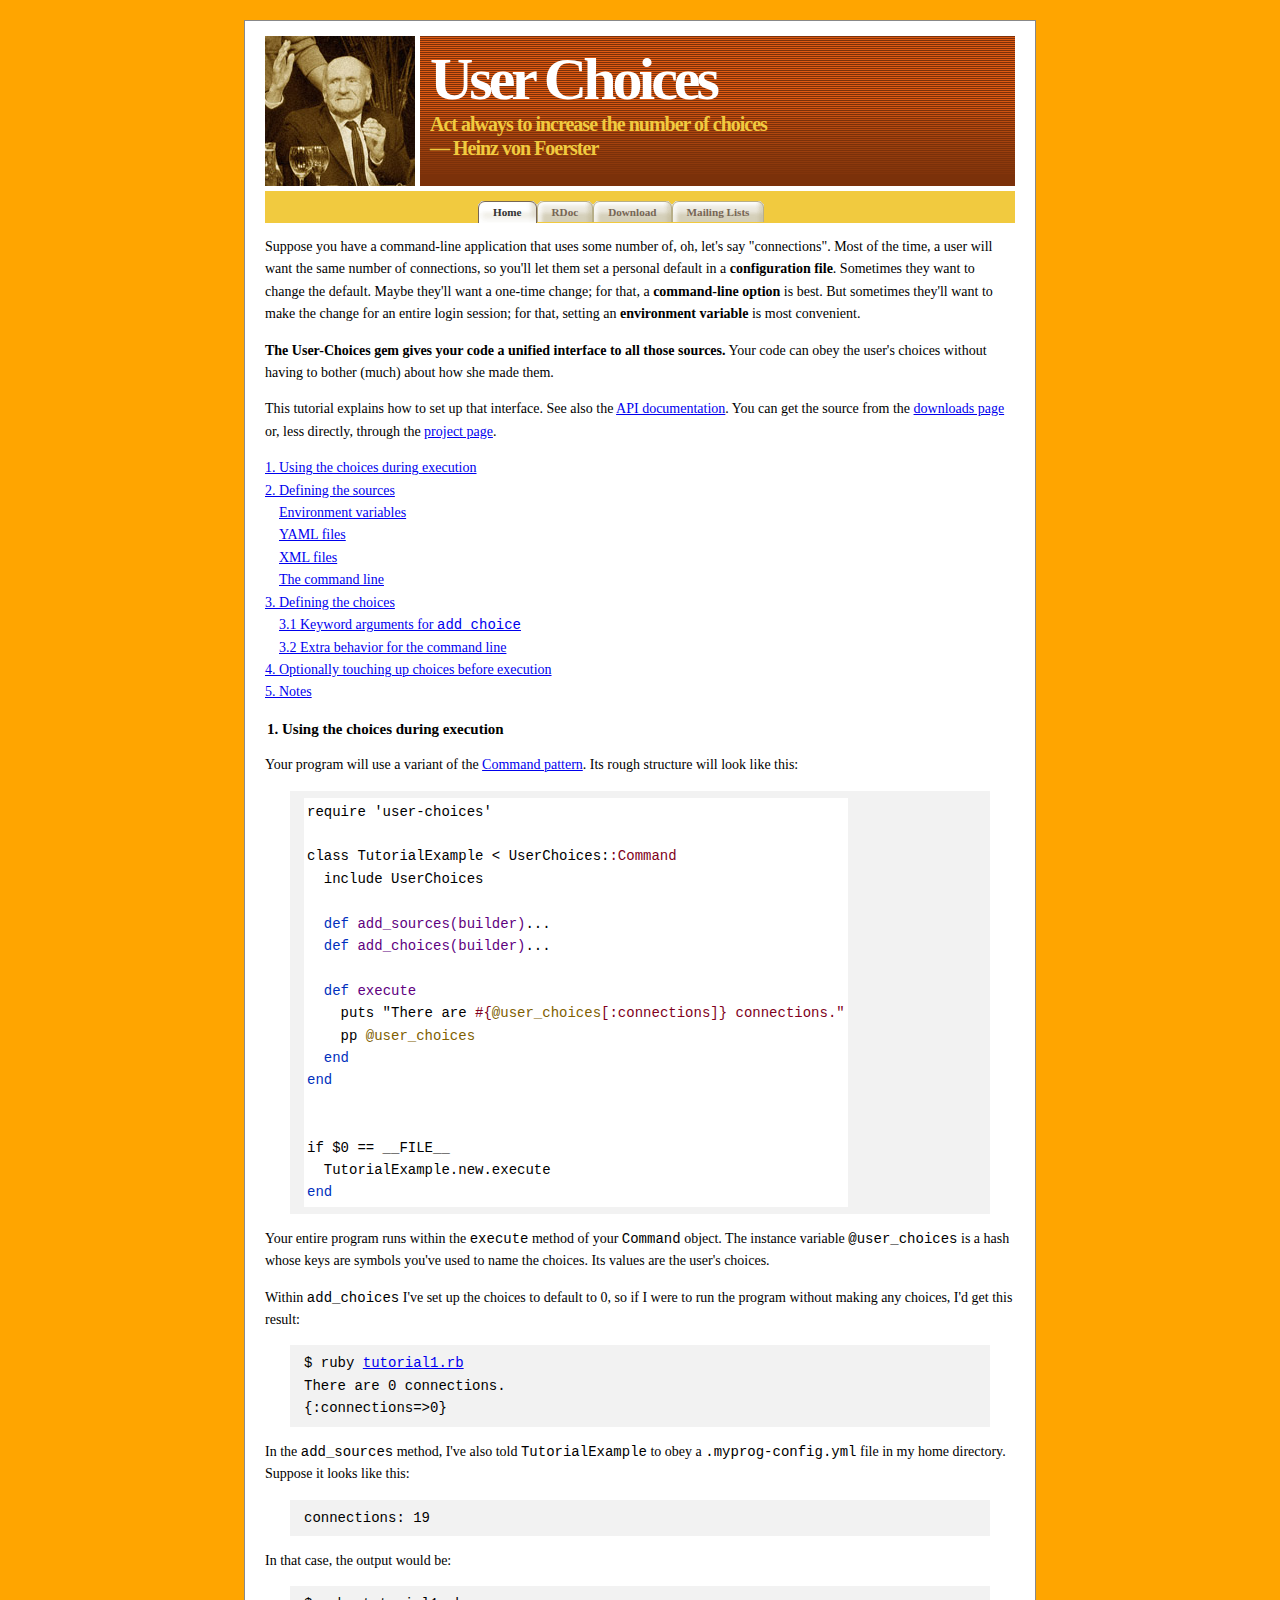
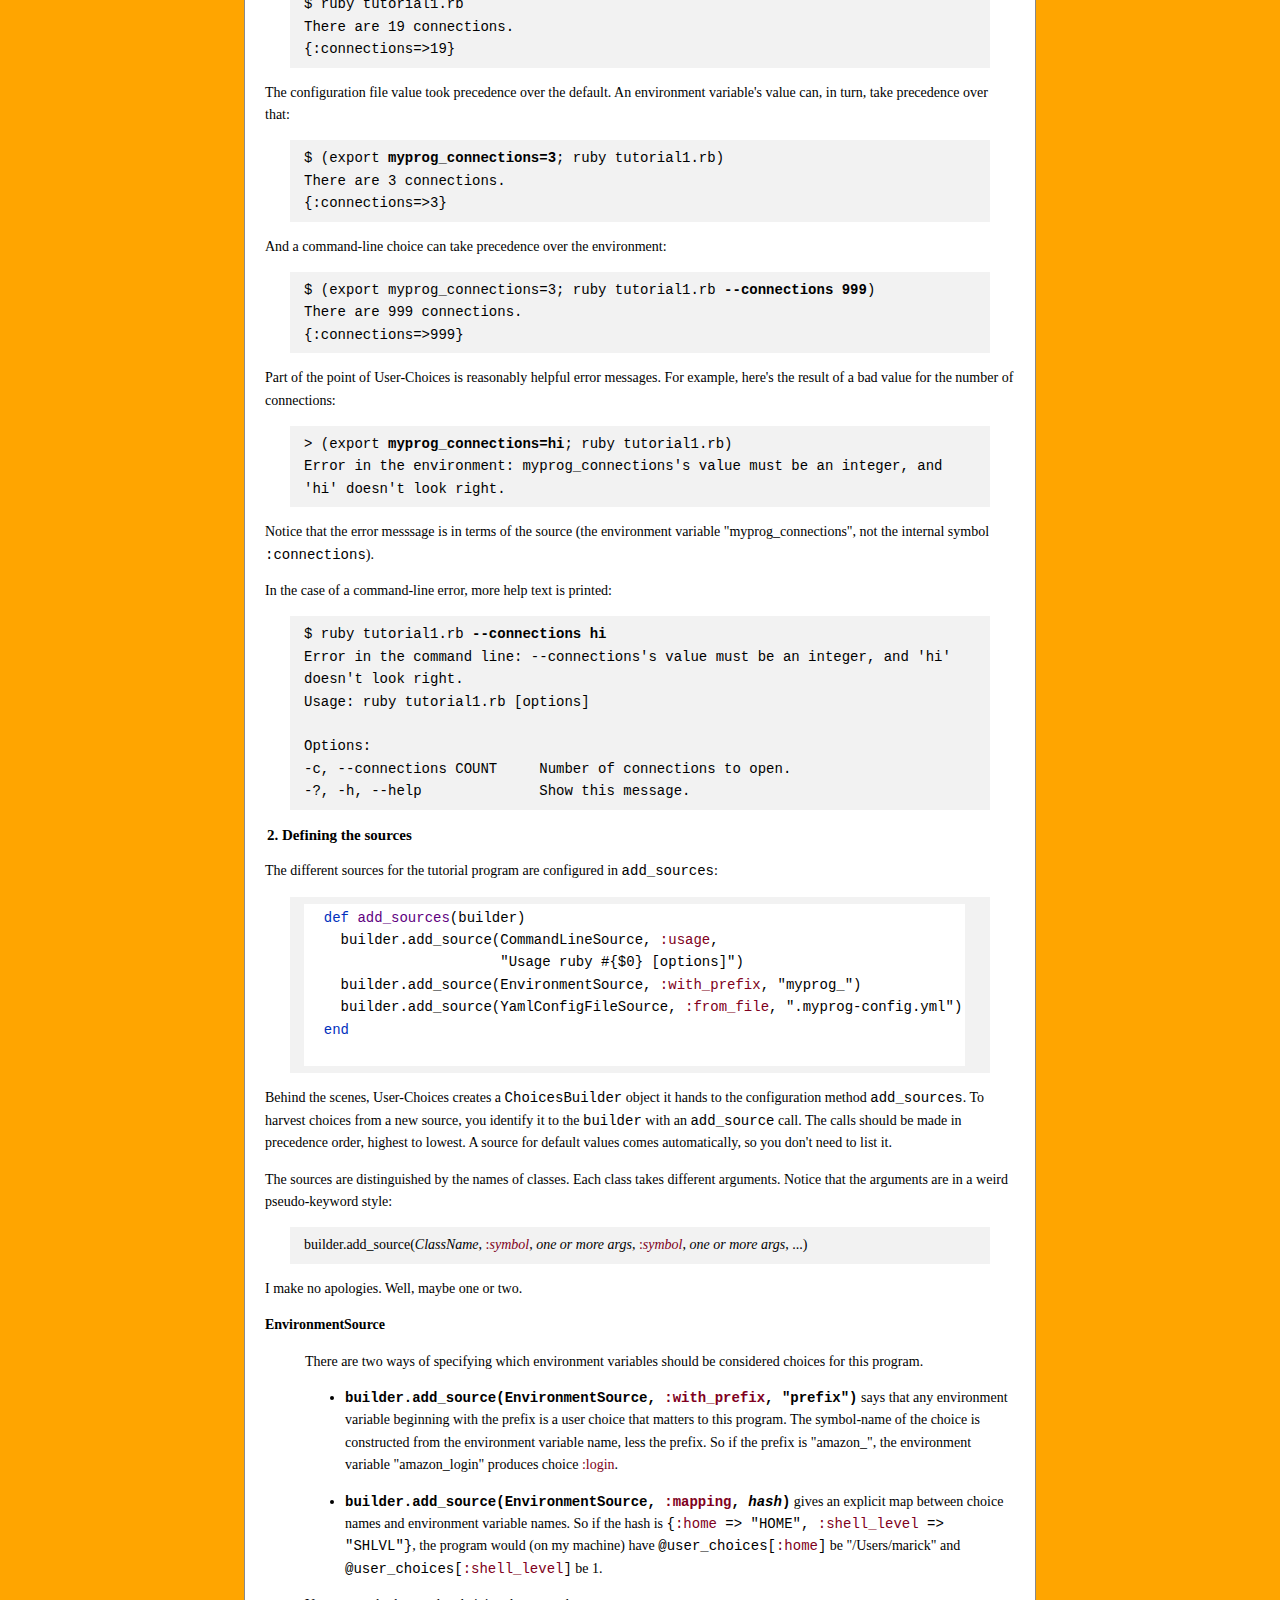
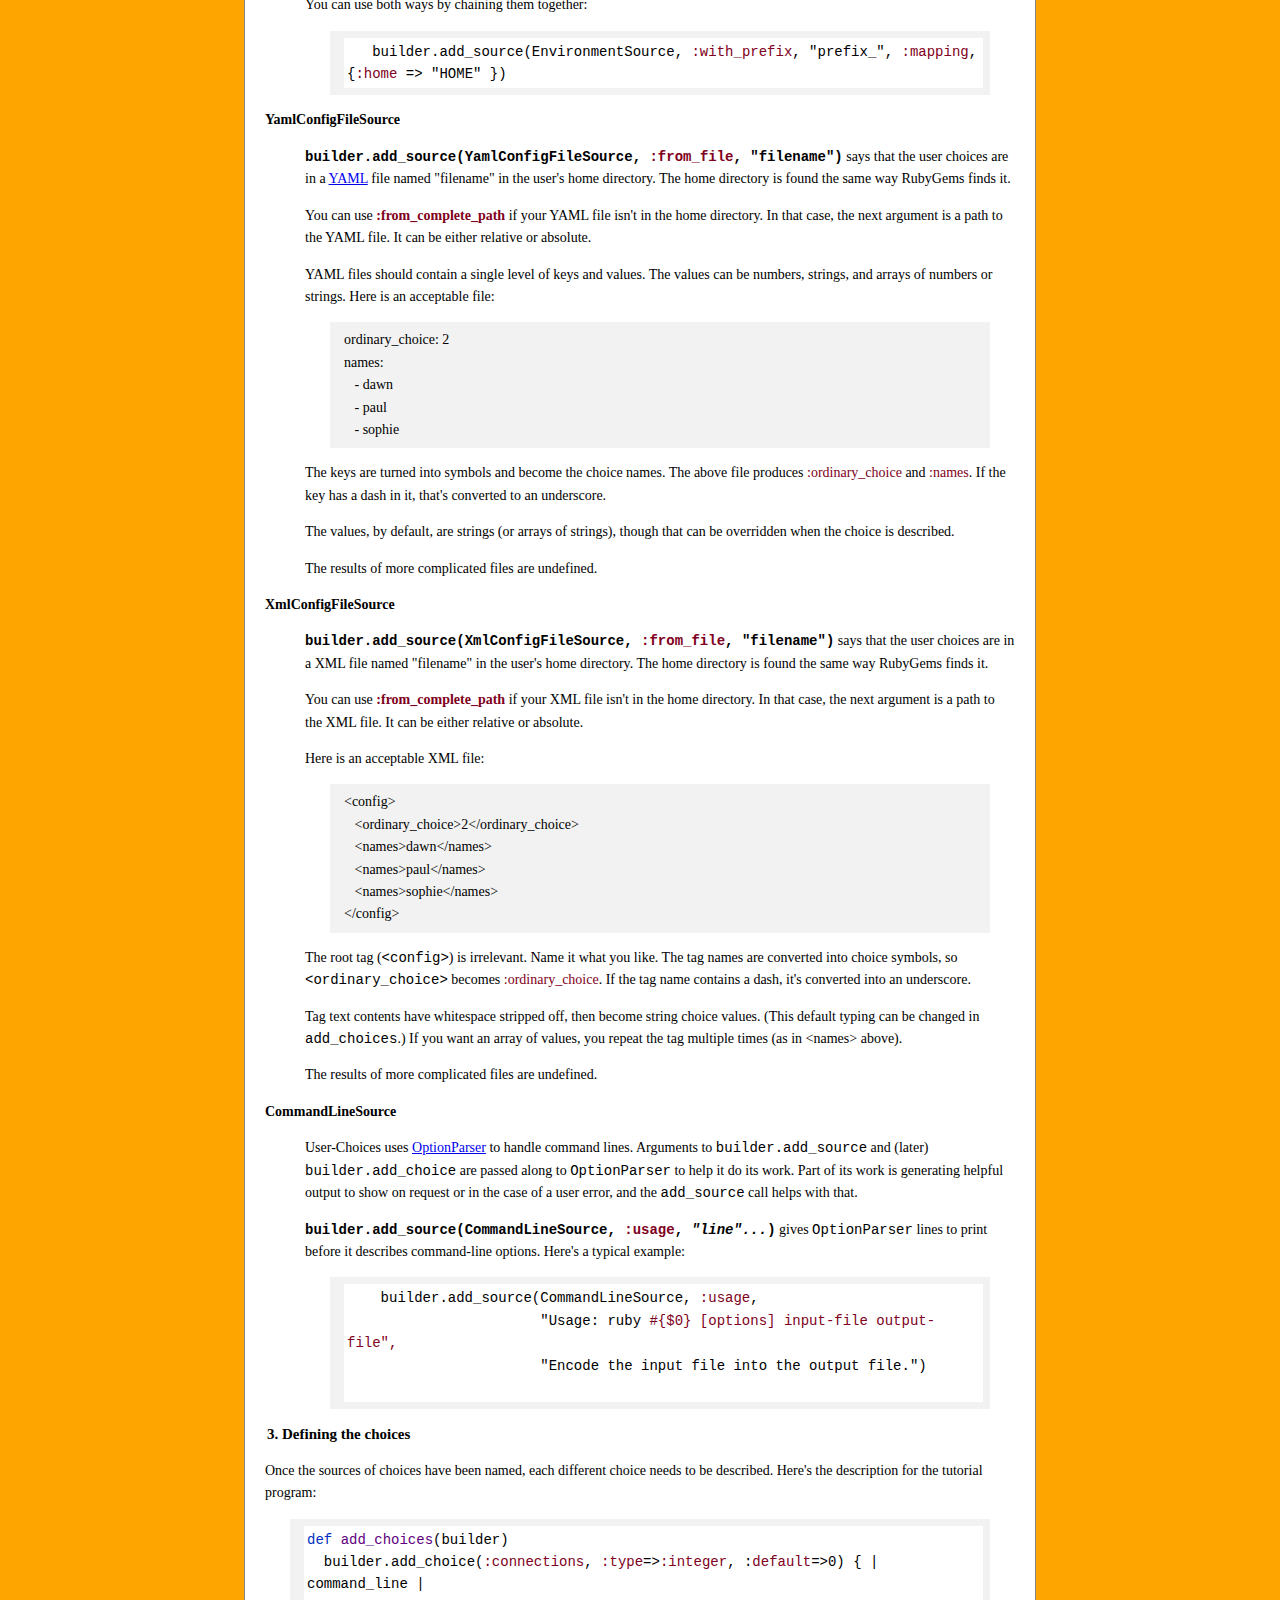
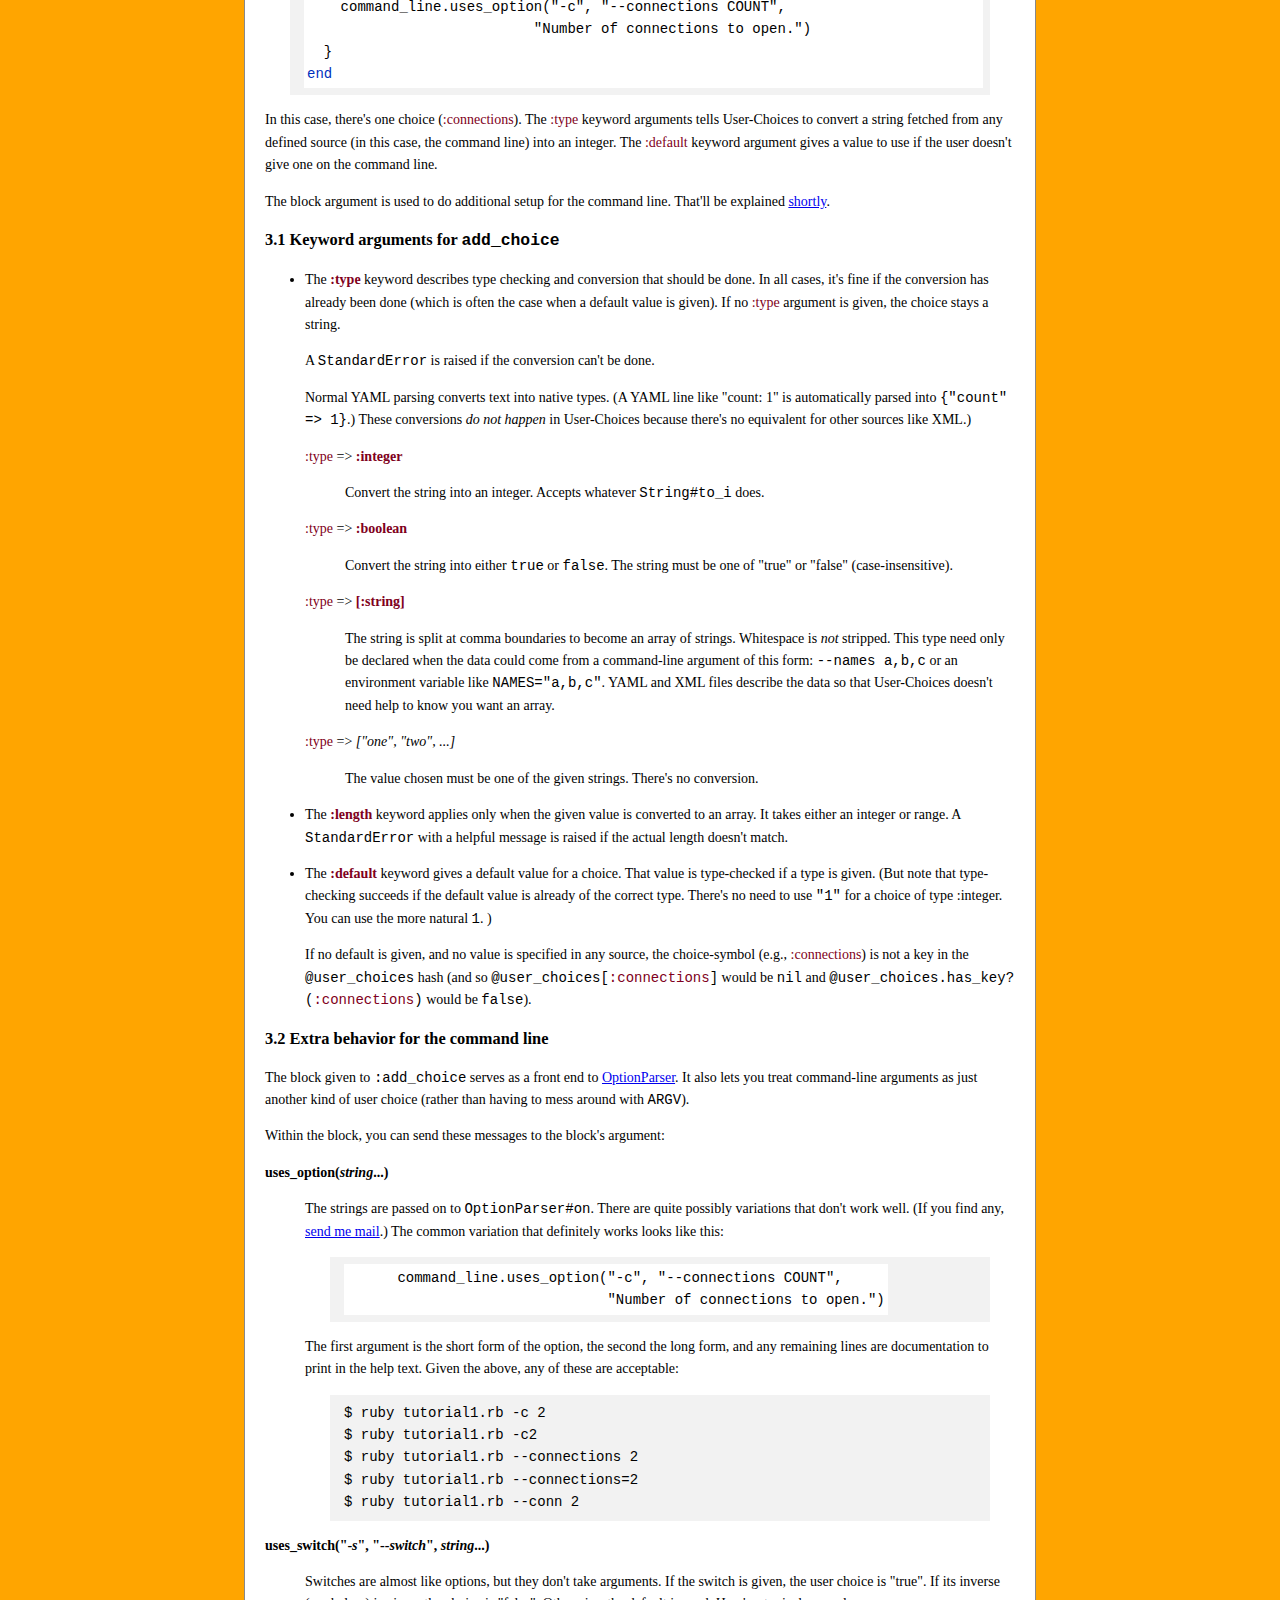
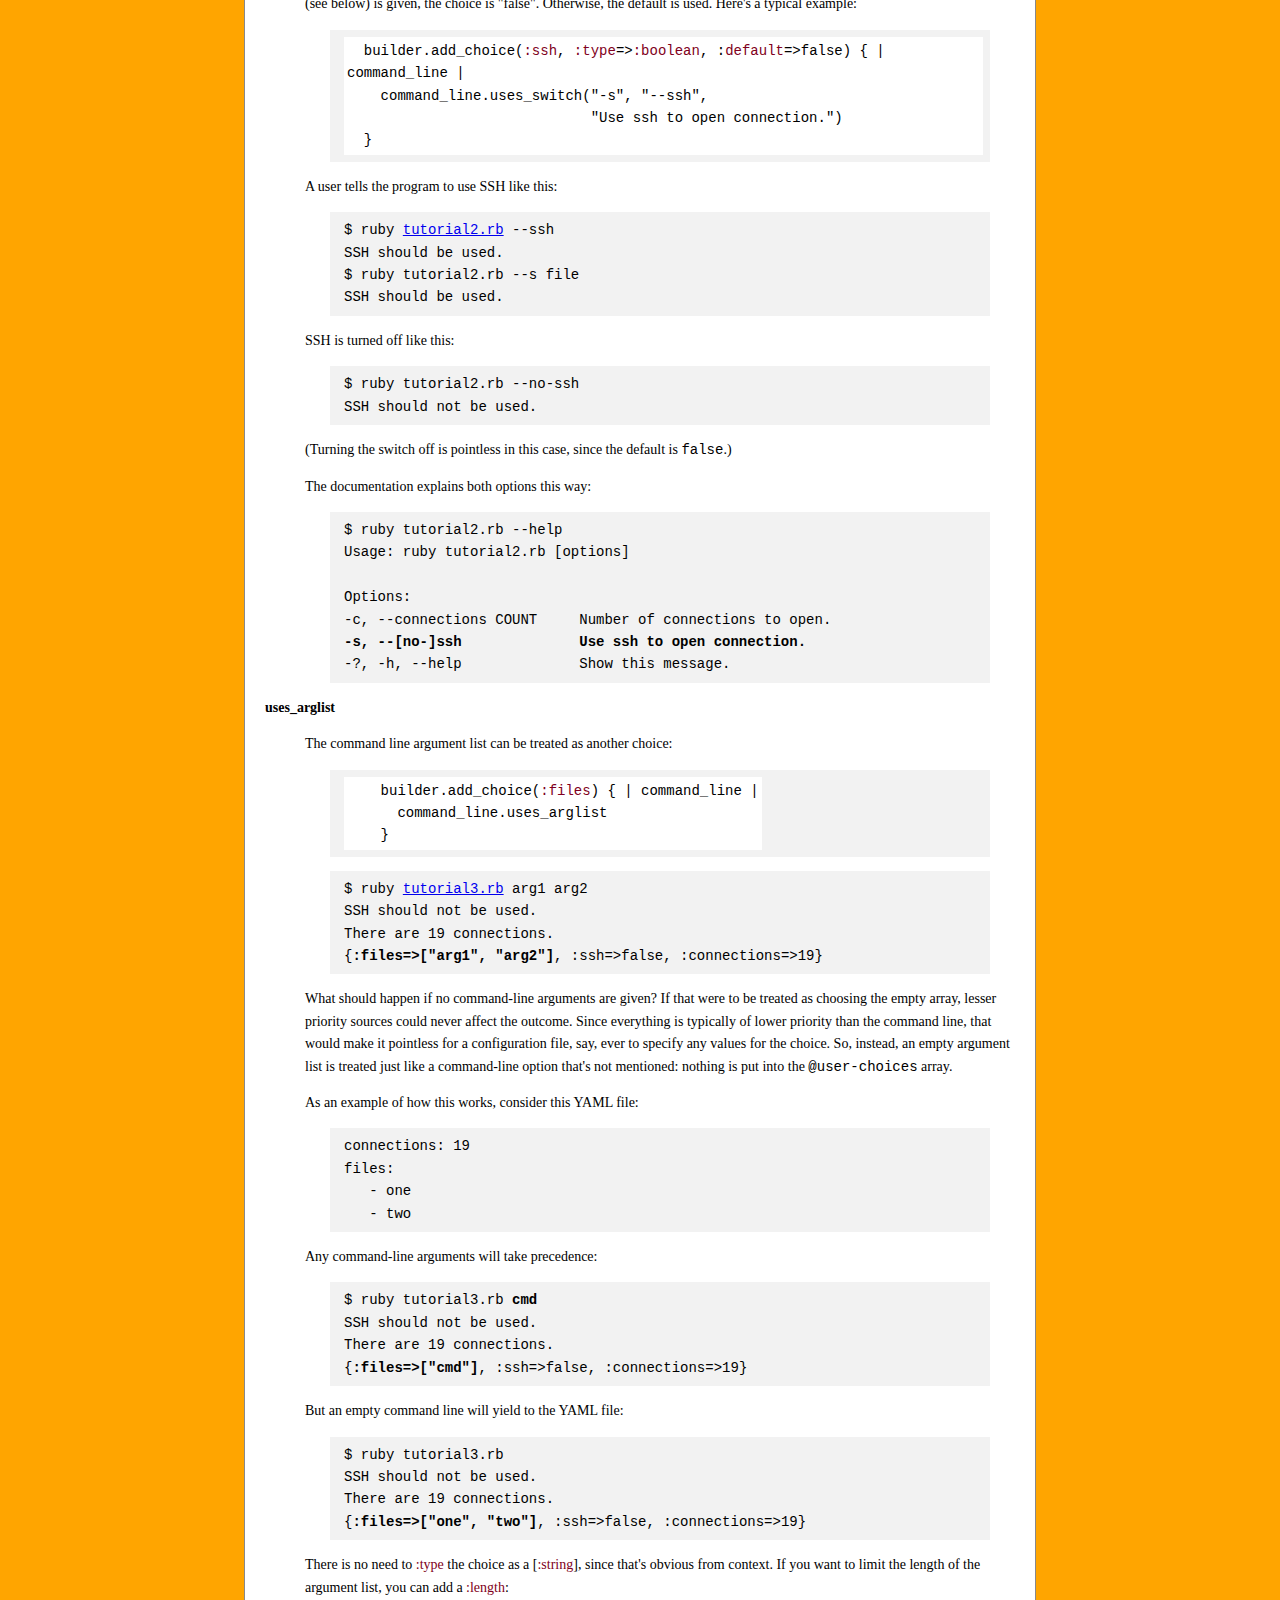
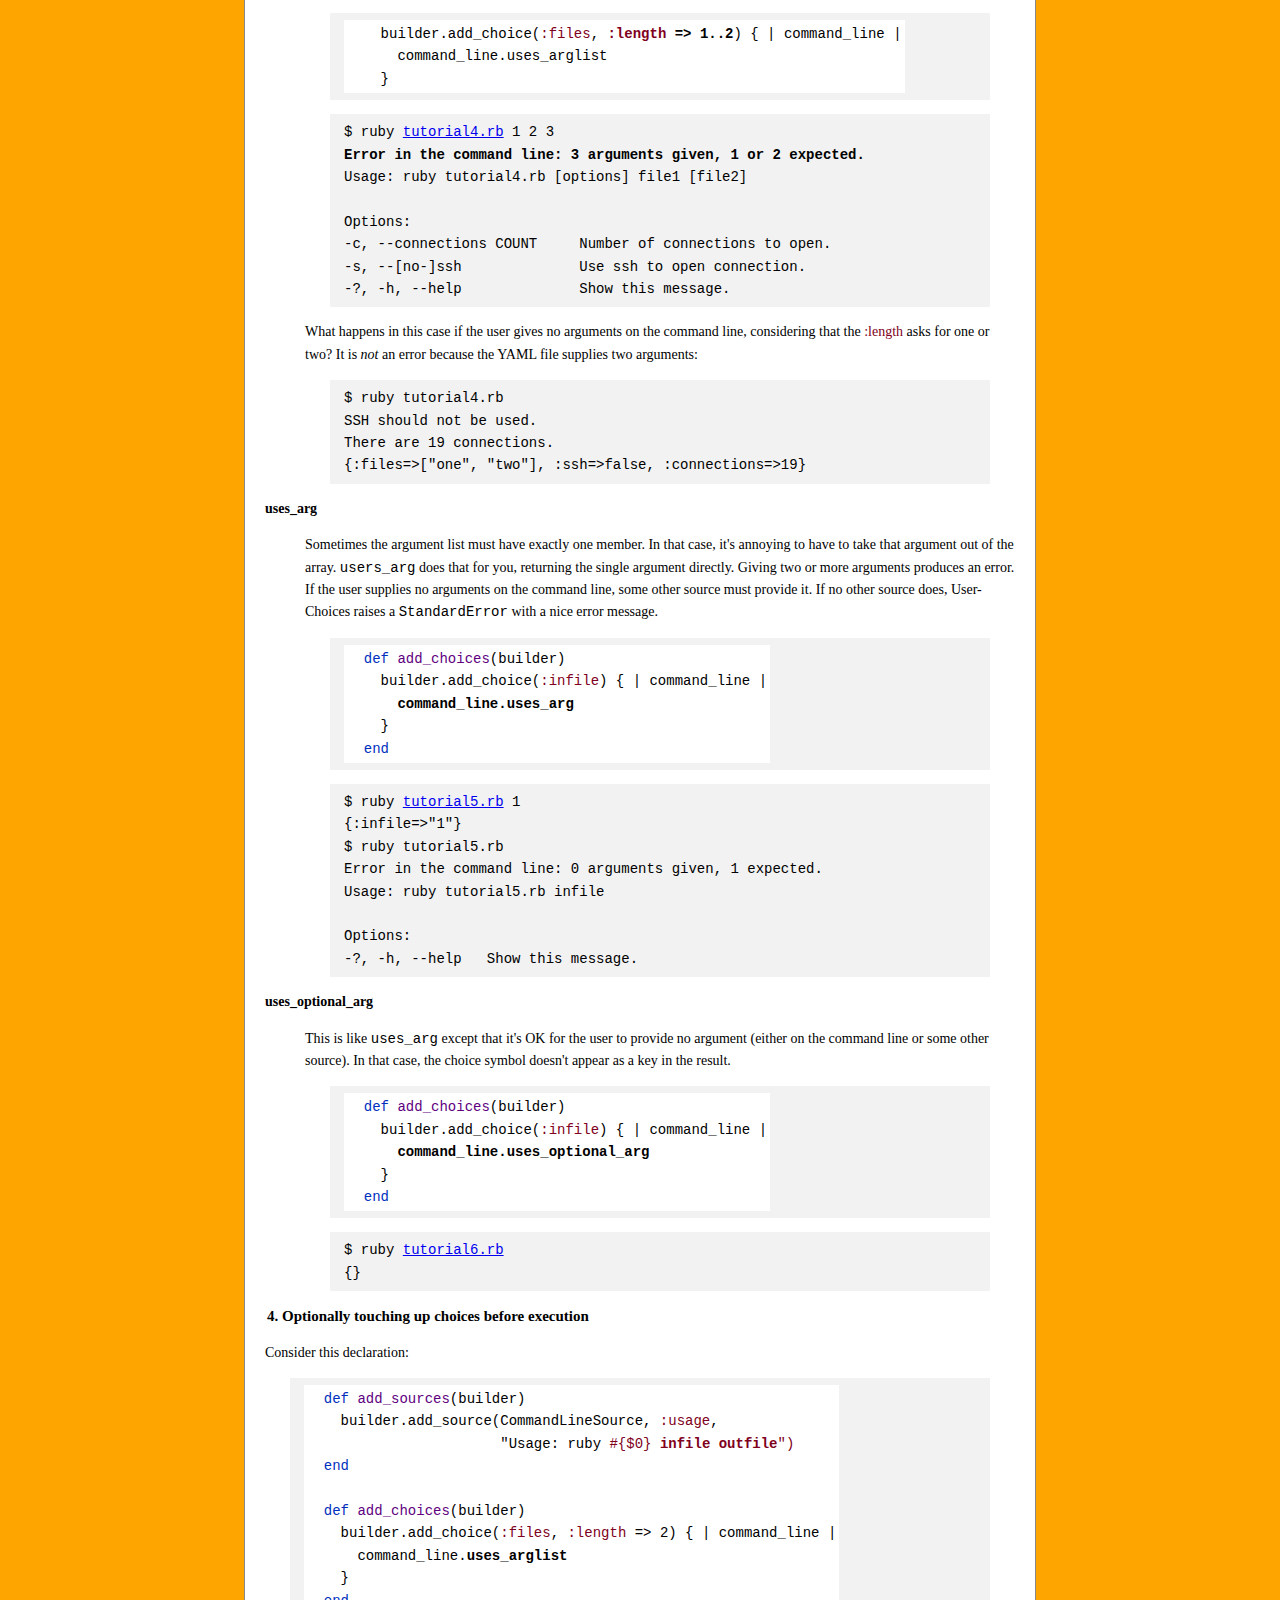
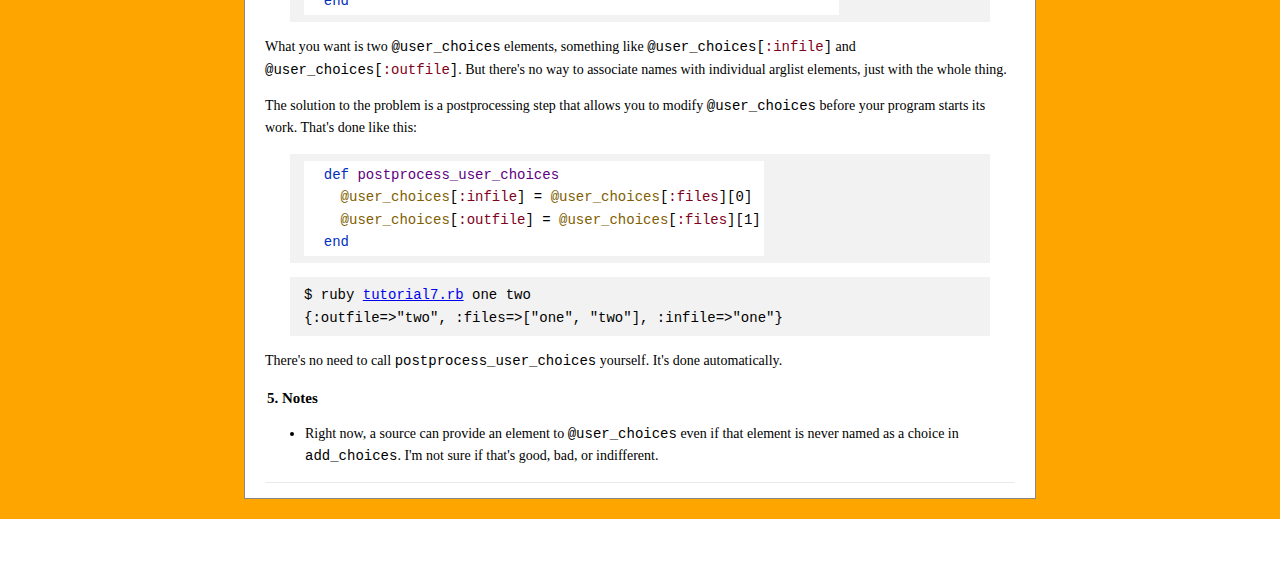
==== commit 2d1aa55e: "added mailing lists" ====
--- a/examples/tutorial/index.html
+++ b/examples/tutorial/index.html
@@ -24,6 +24,7 @@
 							<li id="current"><a href="index.html">Home</a></li>
 							<li><a href="http://user-choices.rubyforge.org/rdoc/">RDoc</a></li>
 							<li><a href="http://rubyforge.org/frs/?group_id=4192">Download</a></li>
+							<li><a href="http://rubyforge.org/mail/?group_id=4192">Mailing Lists</a></li>
 					</ul>
 					</div>
 			</div>
--- a/examples/tutorial/css/main.css
+++ b/examples/tutorial/css/main.css
@@ -191,7 +191,7 @@
 }
 
 #centerNav {
-padding-left:253px;
+padding-left:203px;
 }
 
 #headerNav {
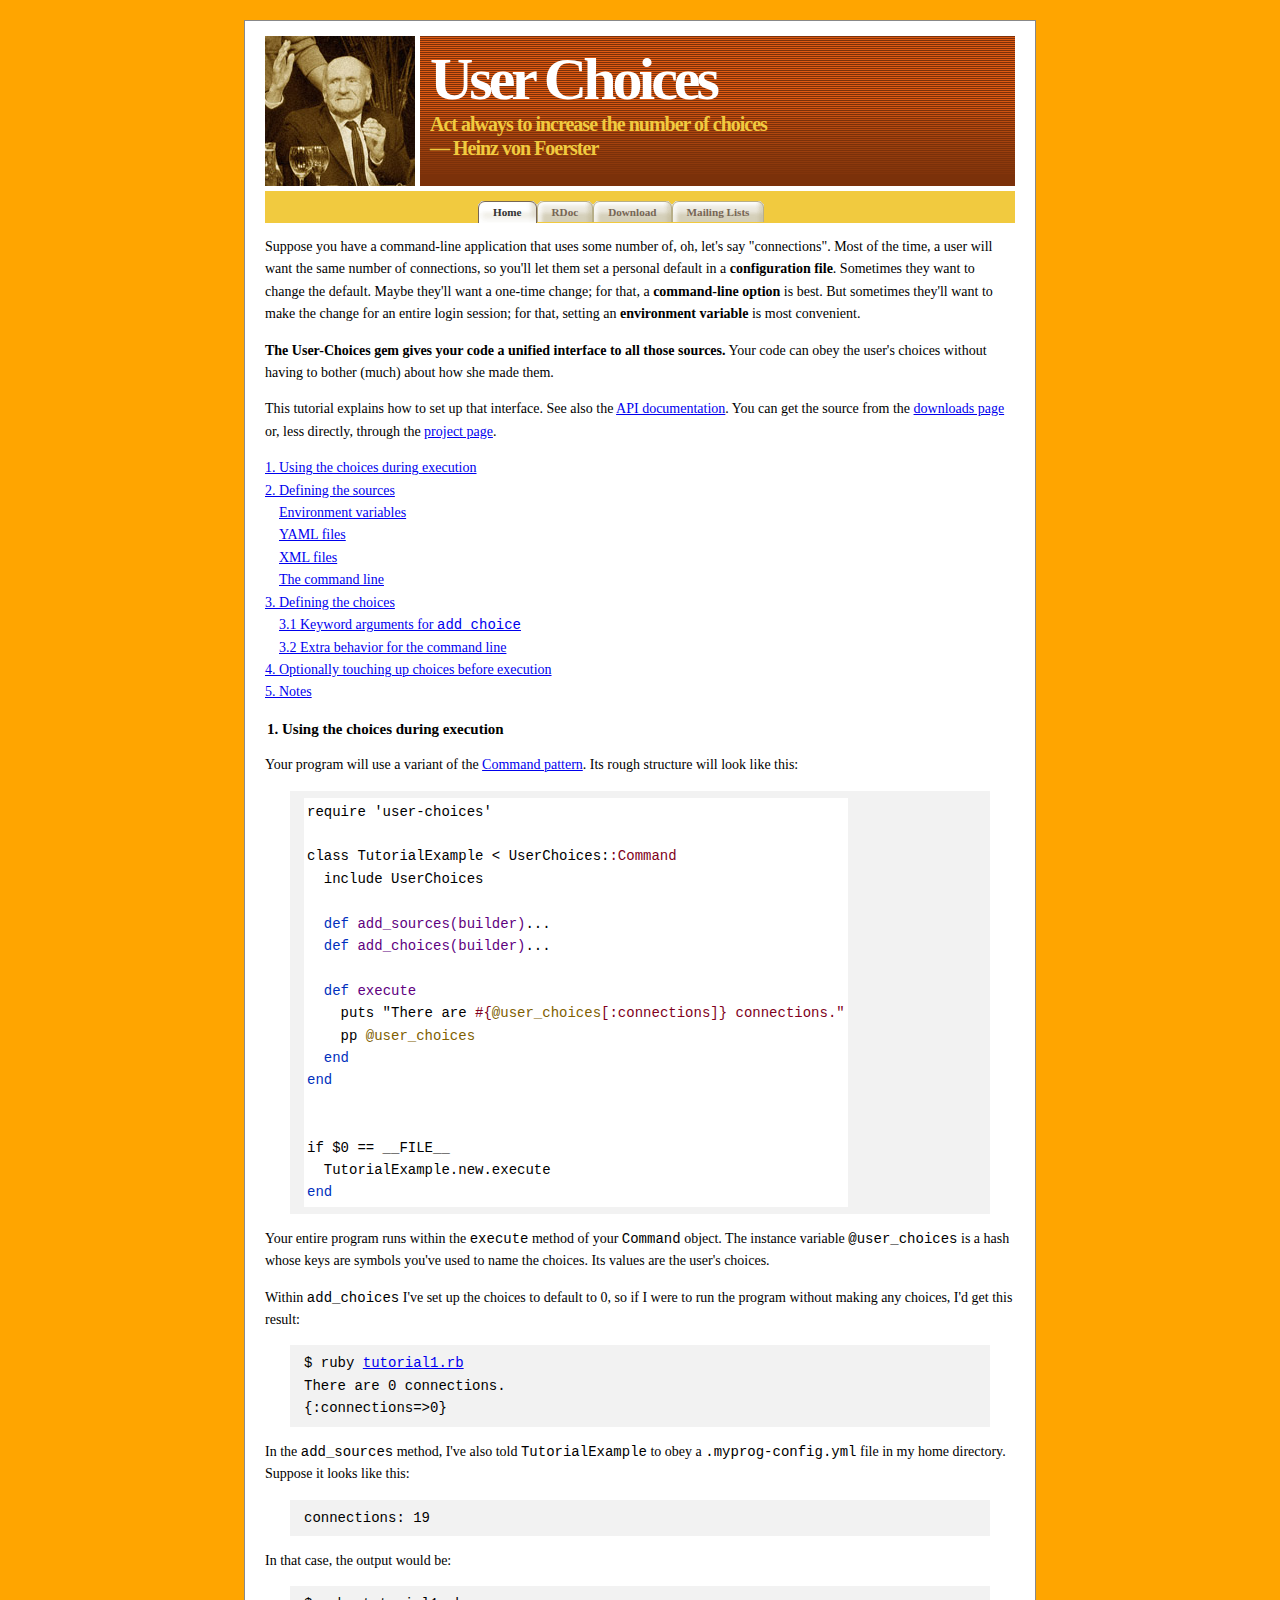
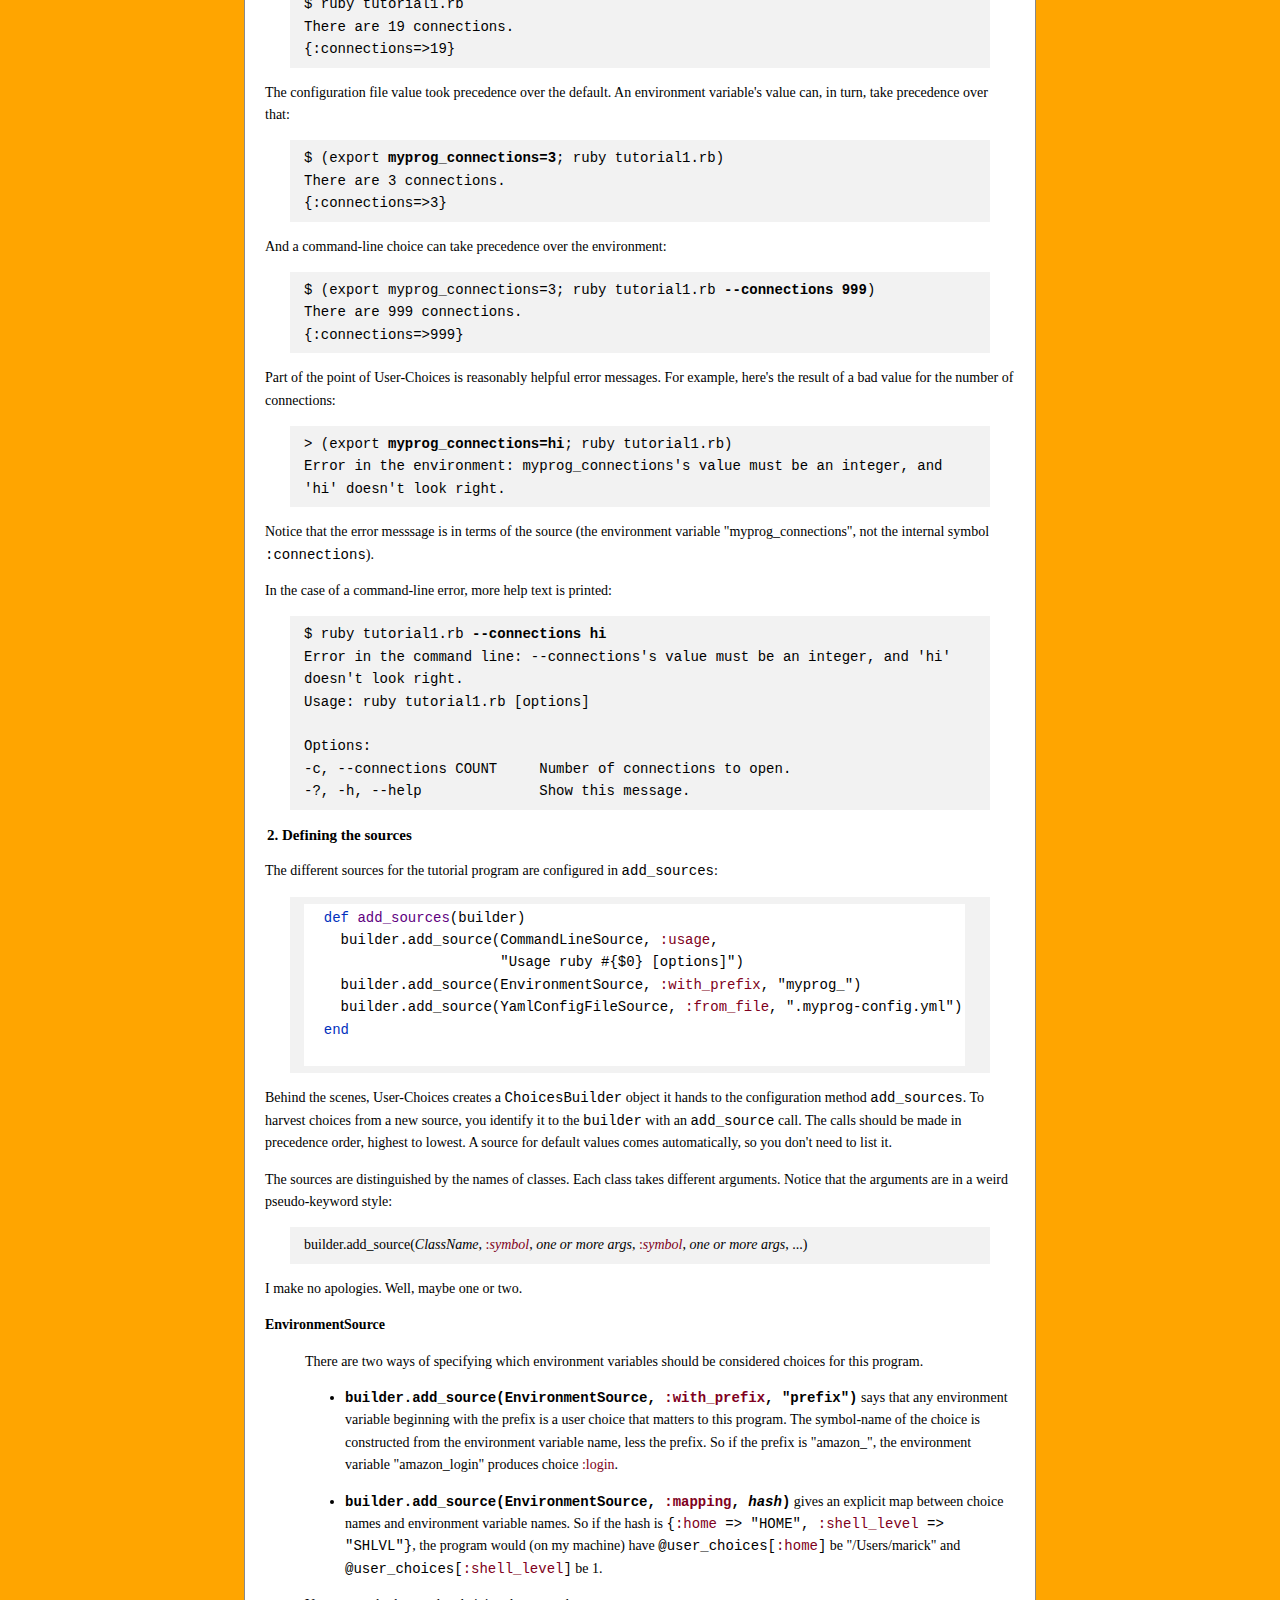
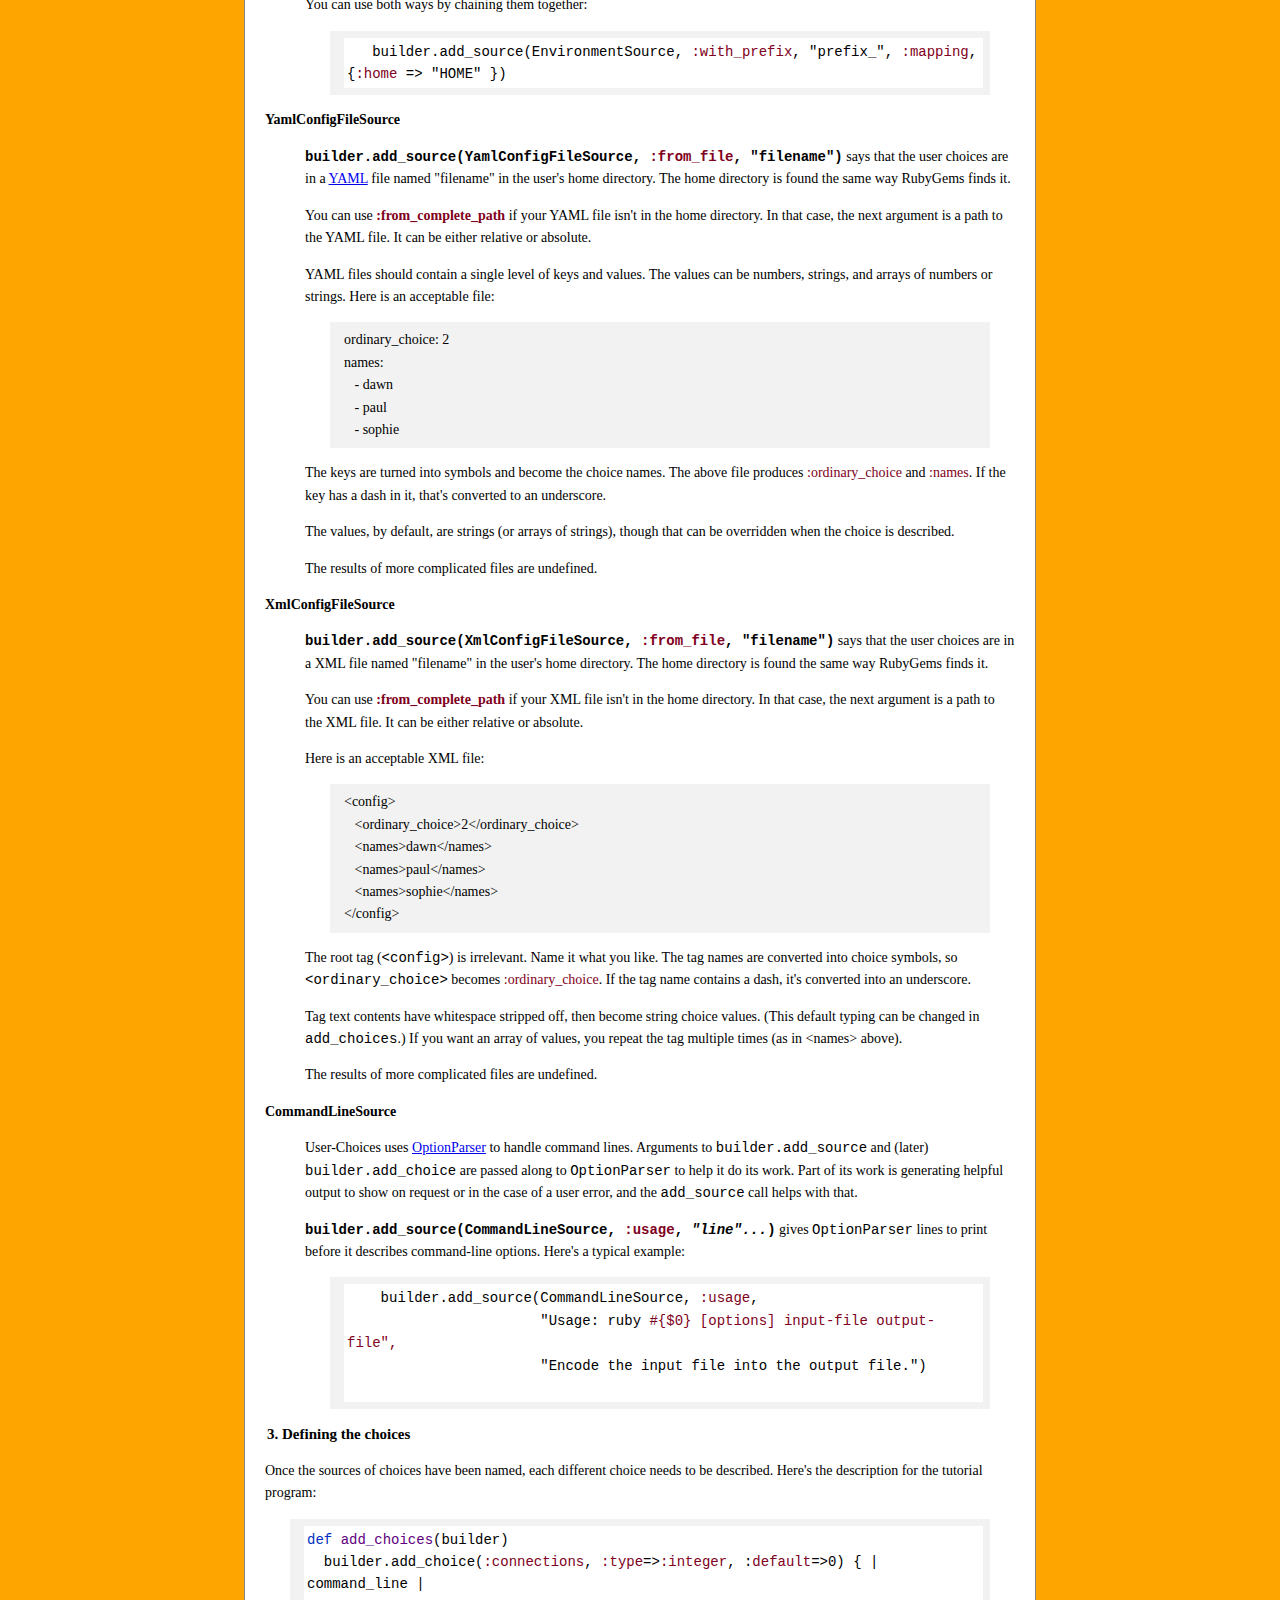
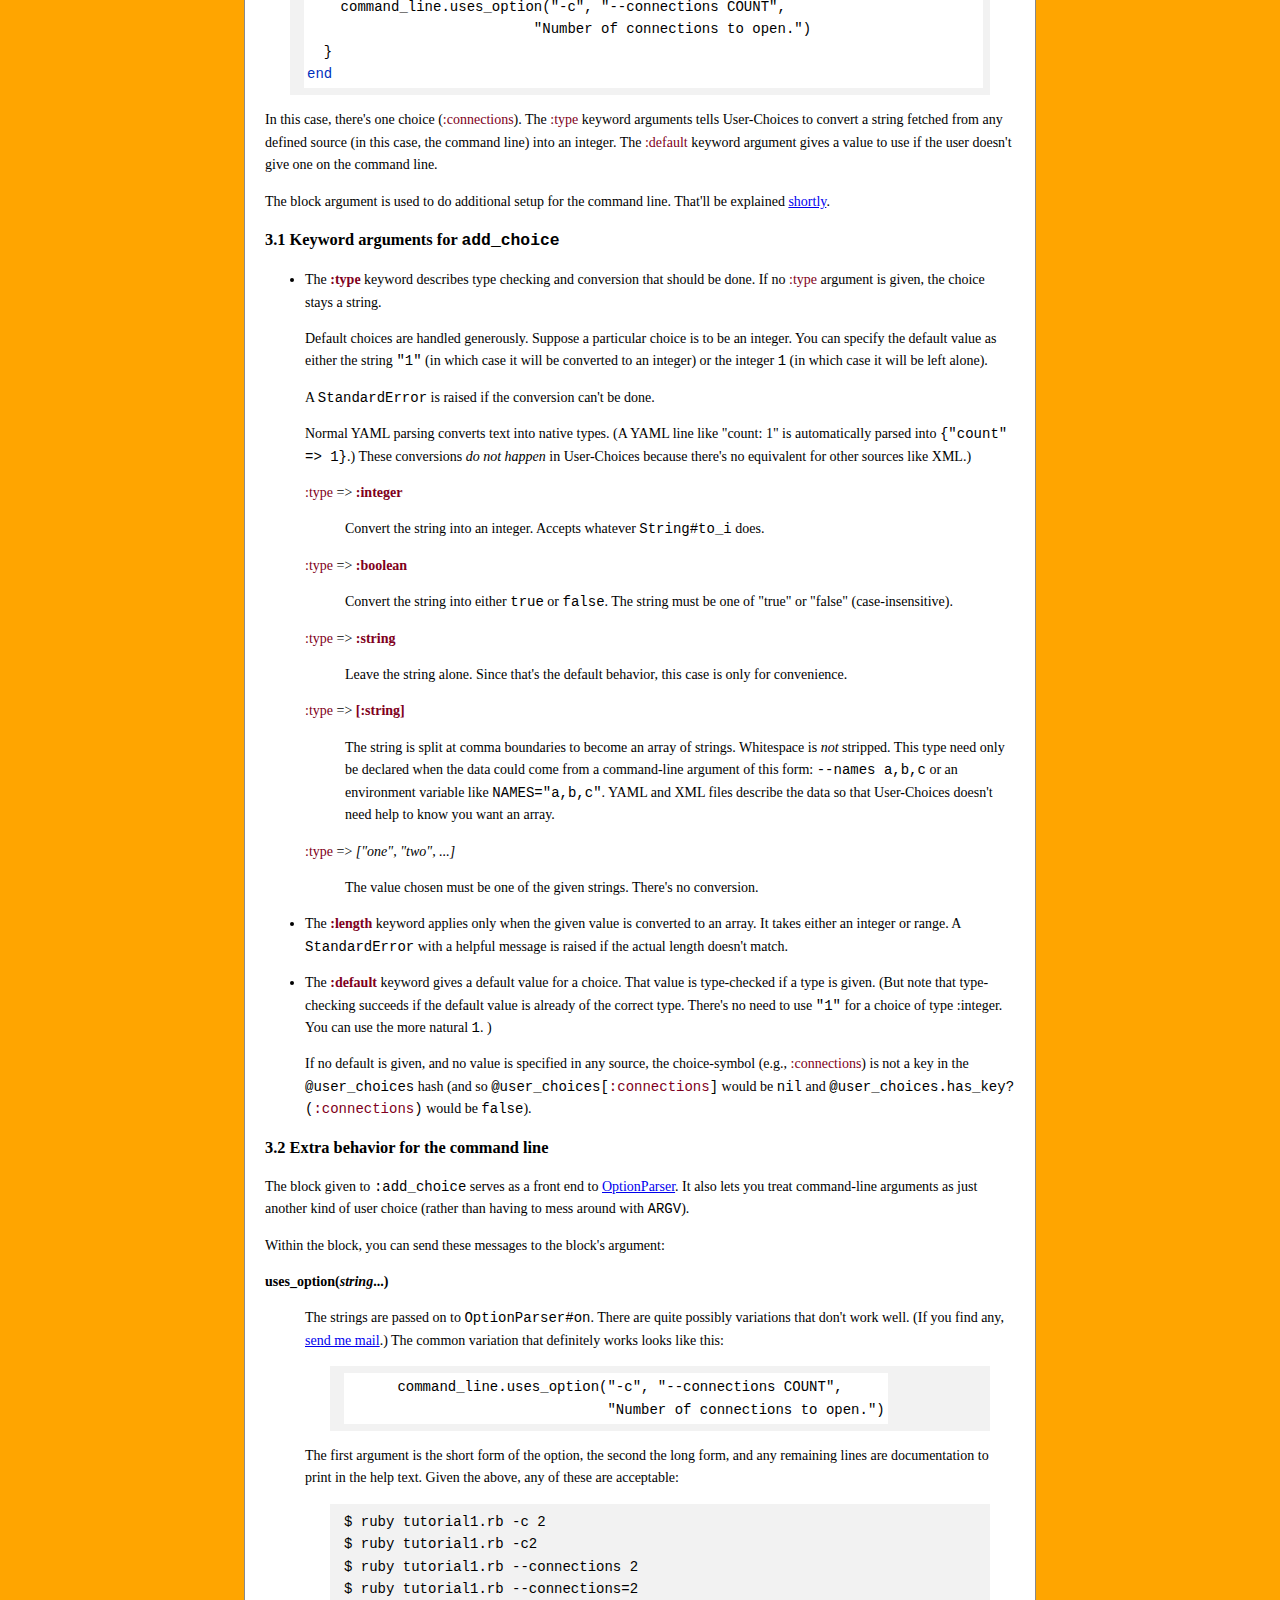
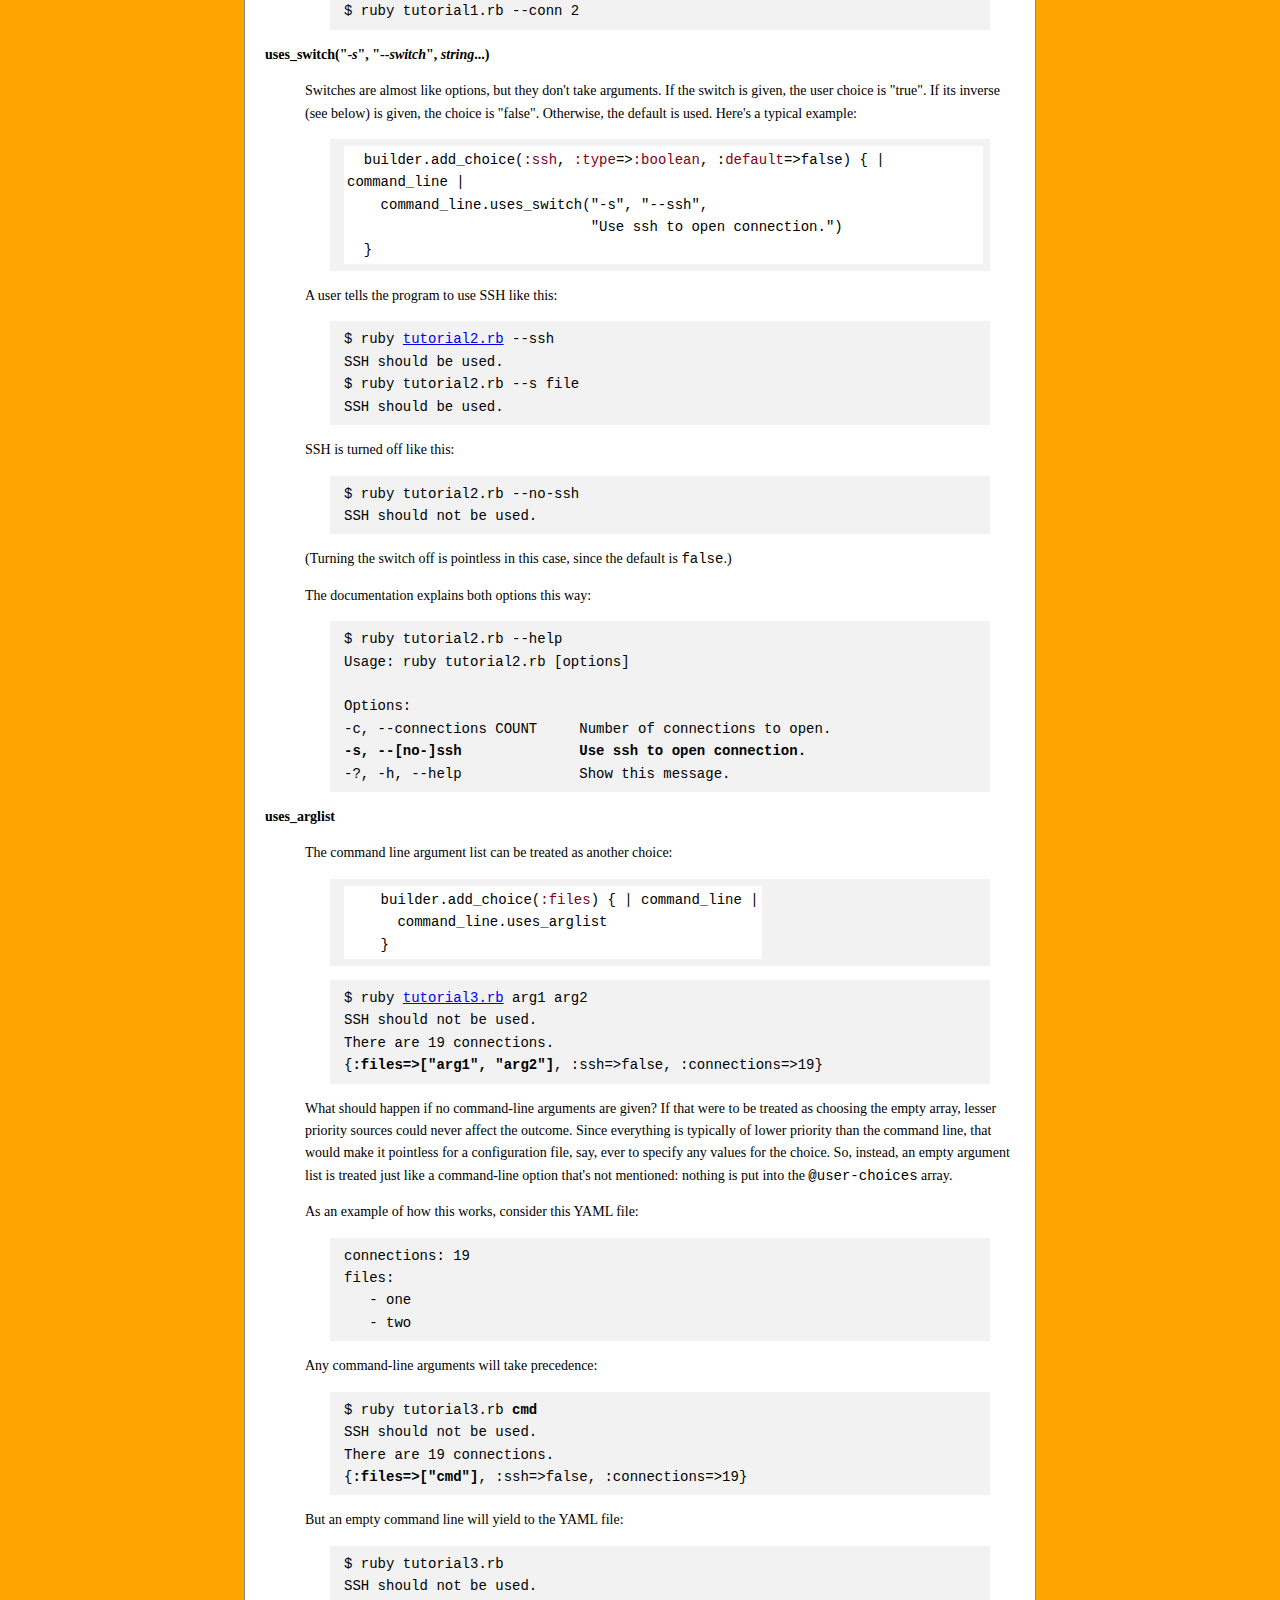
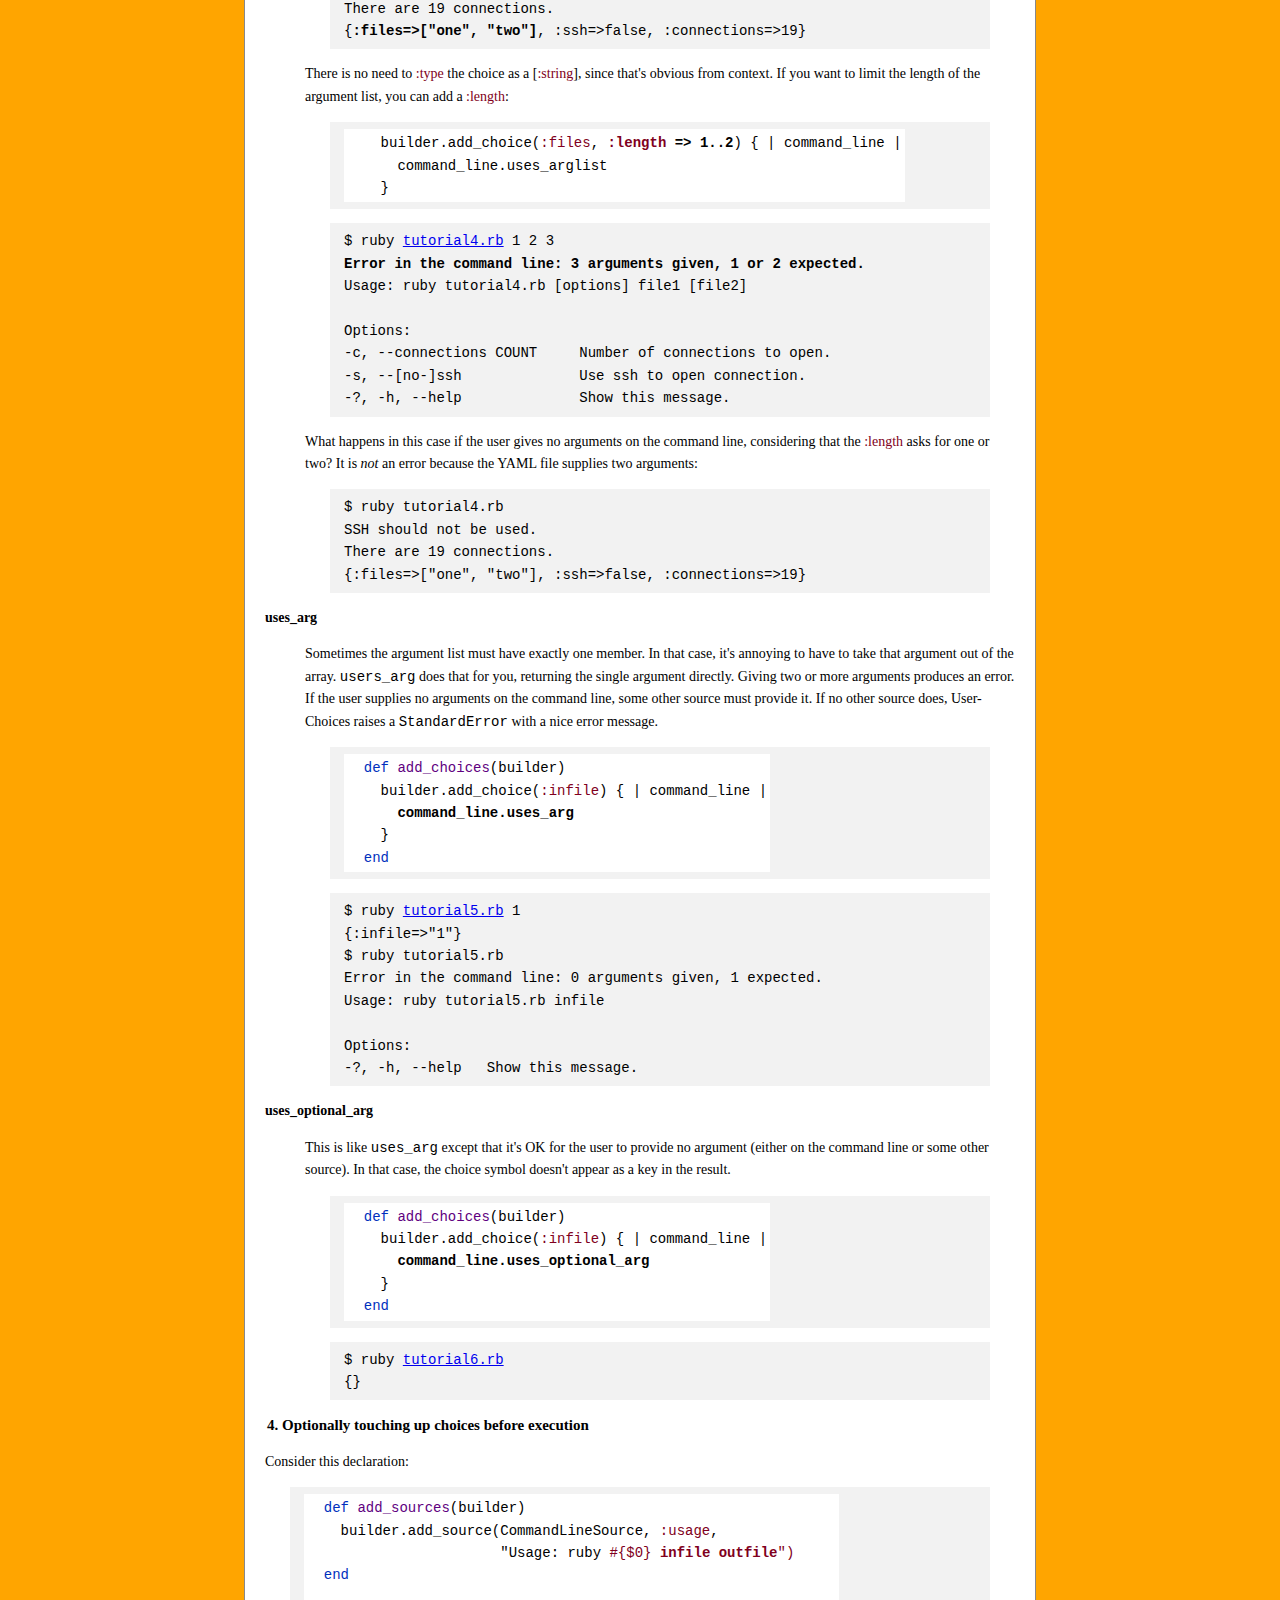
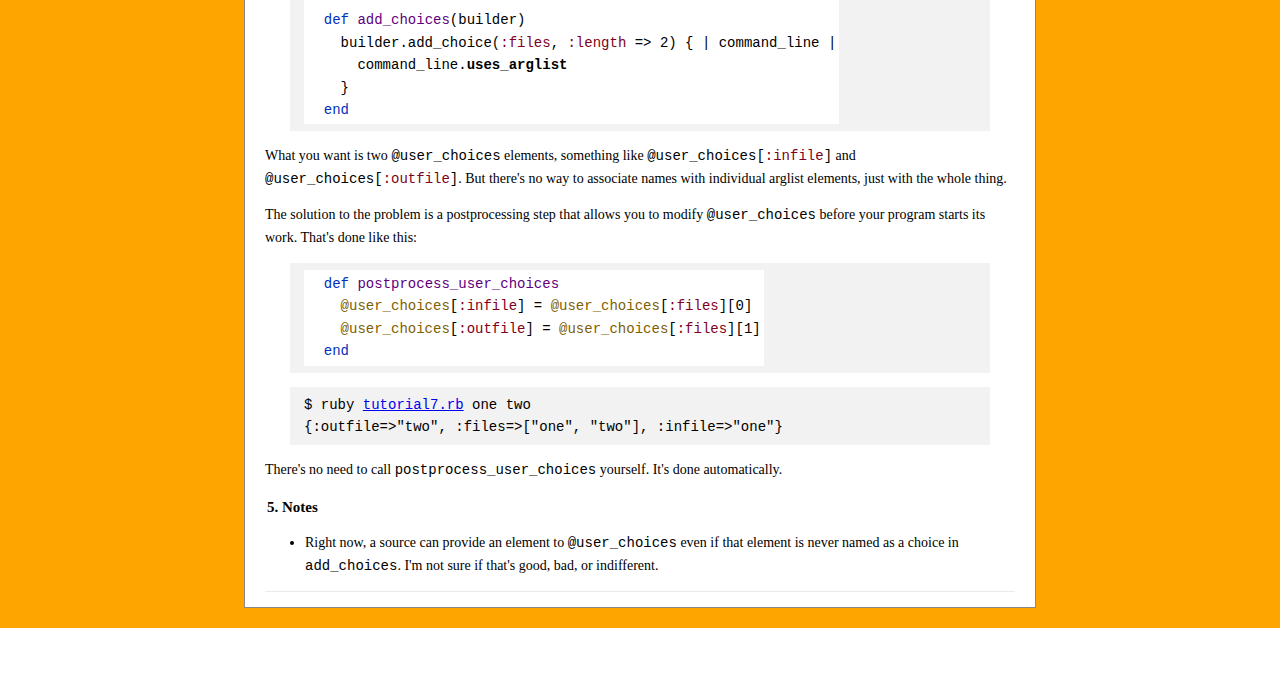
==== commit 935acf19: "minor typo in document" ====
--- a/examples/tutorial/index.html
+++ b/examples/tutorial/index.html
@@ -341,8 +341,19 @@
 <h3><a name="keywordargs"/>3.1 Keyword arguments for <code>add_choice</code></a></h3>
 <ul>
 	<li><p>
-		The <b><font style="color: #800020;">:type</font></b> keyword describes type checking and conversion that should be done. In all cases, it's fine if the conversion has already been done (which is often the case when a default value is given). If no <font style="color: #800020;">:type</font> argument is given, the choice stays a string.
-		</p>
+		The <b><font style="color: #800020;">:type</font></b>
+		keyword describes type checking and conversion that
+		should be done. If no <font
+		style="color: #800020;">:type</font> argument is
+		given, the choice stays a string. 
+		</p>
+
+  <p>
+    Default choices are handled generously. Suppose a particular
+    choice is to be an integer. You can specify the default value as
+    either the string <code>"1"</code> (in which case it will be converted to an
+    integer) or the integer <code>1</code> (in which case it will be left alone). 
+  </p>
 		
 		<p>
 		A <code>StandardError</code> is raised if the conversion can't be done. 
@@ -361,6 +372,14 @@
 				Convert the string into either <code>true</code> or <code>false</code>. The string must be one of "true" or "false" (case-insensitive).
 			</p></dd>
 
+			<dt><font style="color: #800020;">:type</font>
+			=> <b><font style="color: #800020;">:string</font></b></dt> 
+			<dd><p>
+			   Leave the string alone. Since that's
+			   the default behavior, this case is only for
+			   convenience. 
+			</p></dd>
+
 			<dt><font style="color: #800020;">:type</font> => <b><font style="color: #800020;">[:string]</font></b></dt>
 				
 			<dd><p>
@@ -371,6 +390,8 @@
 			<dd><p>
 				The value chosen must be one of the given strings. There's no conversion.
 			</p></dd>
+
+
 
 		</dl>
 	</li>
